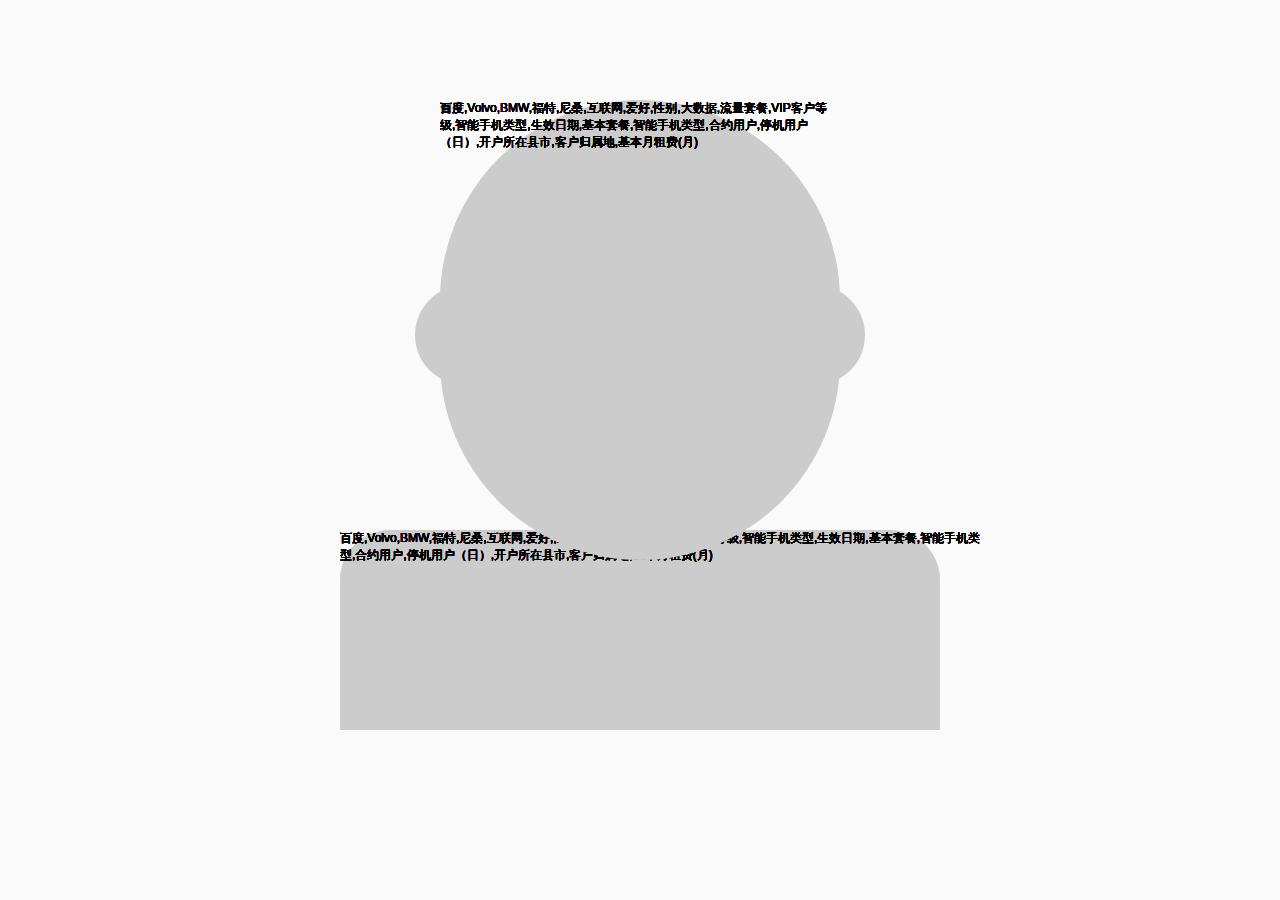
==== src/index.html @ ef7f313d "提交必备js组件" ====
<!DOCTYPE html>
<html>
<head>
<meta http-equiv="Content-Type" content="text/html; charset=UTF-8">
<title>标签云</title>
<link rel="stylesheet" href="./assets/styles/base.css" />
<link rel="stylesheet" href="./assets/styles/jQueryUI/jquery-ui.min.css" />
<link rel="stylesheet" href="./assets/styles/tag-colud.css" />

<script src="./assets/scripts/jQuery/jquery-1.12.4.js"></script>
<script src="./assets/scripts/jQuery/jQueryUI/jquery-ui.min.js"></script> 
    <script type="text/javascript">
    		$(function(){
    			var circle = getCy();
    			var hotNumber = ["1","5","8","10","15",'30','20','30','22','12','50','40','48','36','35','26', '23','28','41', '36'];
    			var colorArr = [ ];
    			var strArr = ["百度","Volvo","BMW","福特","尼桑",'互联网','爱好','性别','大数据','流量套餐','VIP客户等级','智能手机类型','生效日期','基本套餐','智能手机类型','合约用户',   '停机用户（日）','开户所在县市','客户归属地', '基本月租费(月)'];
    			for(var i=0,len = strArr.length;i<len;i++){debugger
	    			var font = 12;// Math.floor(hotNumber[i]*1/20)*12 >= 12 ? Math.floor(hotNumber[i]*1/20)*12 : 12;
	    			var width ="auto";
	    			if(font>20&&font<25){
	    				width = 25;
	    			}
    				var html = '<span style="font-size:'+font+'px;width:'+width+'px">'+strArr+'</span>';
    				if(i%2 == 0){
    					$(".ui-person-head").append(html);
    				}else{
    					$(".ui-person-body").append(html);
    				}
    			}
    		});
    		function getCy(){
    			var r = $(".ui-person-head").width()/2;
    			var x = $(".ui-person-head").offset().left + $(".ui-person-head").width()/2;
    			var y = $(".ui-person-head").offset().top + $(".ui-person-head").height()/2;
    			var s = Math.PI * r * r;
    			return {"x":x,"y":y,"r":r,"s":s};
    		}
    </script>
</head>
<body>
	<div class="ui-tag-cloud">
		<div class="ui-person-head">
			<div class="ui-person-ear fleft"></div>
			<div class="ui-person-ear fright"></div>
			<span class="font16">知乎</span>
		</div>
		<div class="ui-person-body"></div>
	</div>

</body>
</html>
---- src/assets/styles/base.css ----
/* reset */
/* clear brower html attribute value */
body,dl,dt,dd,ul,ol,li,h1,h2,h3,h4,h5,h6,pre,code,form,fieldset,legend,input,button,textarea,p,blockquote,th,td
	{
	margin: 0;
	padding: 0;
	outline: none;
}

fieldset,form {
	border: 0;
	display: block;
}
.font18{
	font-size: 18px;
}
img {
	vertical-align: top;
	display: inline-block;
}
/* remember to define focus styles! */
:focus {
	outline: 0;
}

address,caption,cite,code,dfn,em,strong,th,var,optgroup {
	font-style: normal;
	font-weight: normal;
}

abbr[title],acronym[title] {
	border-bottom: 1px dotted;
	cursor: help;
}

h1,h2,h3,h4,h5,h6,strong {
	font-size: 100%;
	font-weight: normal;
}

hr {
	border: none;
	height: 1px;
}

abbr,acronym {
	border: 0;
	font-variant: normal;
}

input,button,textarea,select,optgroup,option {
	font-family: inherit;
	font-size: inherit;
	font-style: inherit;
	font-weight: inherit;
	outline: none;
}

textarea {
	resize: none;
	overflow: auto;
}

code,kbd,samp,tt {
	font-size: 100%;
}
/*@purpose To enable resizing for IE */
/*@branch For IE6-Win, IE7-Win */
input,button,textarea,select {
	*font-size: 100%;
}

ol,ul {
	list-style: none;
}

li {
	list-style-type: none;
}
/* tables still need 'cellspacing="0"' in the markup */
table {
	border-collapse: collapse;
	border-spacing: 0;
	table-layout: fixed;
}

caption,th {
	text-align: left;
}

sup,sub {
	font-size: 100%;
	vertical-align: baseline;
}
/* remember to highlight anchors and inserts somehow! */
:link,:visited,ins {
	text-decoration: none;
}

blockquote,q {
	quotes: none;
}

blockquote:before,blockquote:after,q:before,q:after {
	content: '';
	content: none;
}

button,input {
	outline: none;
	border: none;
}

a,input[type=button] {
	cursor: pointer
}

i,em {
	font-style: normal;
}

/*****************************************************
    通用样式定义
  *******************************************************/

/* font size  text-align color  */
.fB {
	font-weight: bold;
}

.fN {
	font-weight: normal;
}

.ellipsis-all {
	white-space: nowrap;
	text-overflow: ellipsis;
	overflow: hidden;
}

.align_left {
	text-align: left;
}

.align_right {
	text-align: right;
}

.align_center {
	text-align: center;
}

.hand {
	cursor: pointer;
}

.cred {
	color: #FC6B6D;
}
.chot-text{
	color: #fd8a53;
}
/* font color */

/* font size  text-align  end*/

/* layout-style */
.fleft {
	float: left;
}

.fright {
	float: right;
}

.clear {
	clear: both;
}

.clearfix:after {
	content: ".";
	display: block;
	height: 0;
	clear: both;
	visibility: hidden;
	zoom: 1;
}

.clearfix {
	display: inline-block;
}

* html .clearfix {height: 1%;}.clearfix {display: block;}

.zoom {
	zoom: 1
}

.v-hidden {
	visibility: hidden
}

.inline {
	display: inline-block;
}

.of-hidden {
	overflow: hidden;
}

.none {
	display: none
}

/* layout-style end*/

/* width-height-style */
.width455 {
	width: 455px;
}

.width200 {
	width: 200px;
}
/* width-height--style end*/

/* 伪类-style */

/* 伪类-style end*/

/* border-style */

/* border-style end*/

/* margin-style */
.tMargin20 {
	margin-top: 20px !important;
}

.lMargin10 {
	margin-left: 10px;
}

.lMargin10 {
	margin-left: 10px;
}

.rMargin15 {
	margin-right: 15px;
}
/* margin-style end*/

/* padding-style */
.pleft{
	padding-left: 15px;
}
/* padding-style end*/

/* input  style */
.inputFmt70,.inputFmt125,.dateInput {
	width: 125px;
	height: 26px;
	border: 1px solid #d3d3d3;
	padding-left: 5px;
}

.dateInput {
	background: #fff url(../images/icon_date.png) no-repeat right center;
}

.inputFmt70 {
	width: 70px;
}
/* input  style end */

/* label  style */
.labelFmt90,.labelFmt {
	display: inline-block;
	height: 28px;
	line-height: 28px;
	width: 90px;
	padding-right: 5px;
	text-align: right;
	font-weight: normal;
	font-size: 14px;
}

.labelFmt {
	width: auto;
}
/* label  style end */

/* textarea  style */
.textarea625_110 {
	width: 625px;
	height: 110px;
	border: 1px solid #ebeff0;
}
/* textarea  style end */

/* select  style  */
.selectFmt {
	height: 26px;
	line-height: 24px;
	border: 1px solid #d3d3d3;
}

body {
	font-family: "Helvetica Neue", Helvetica, Arial, sans-serif;
	font-size: 12px;
	background-color: #fafafa;
}

.comWidth {
	width: 1248px;
	margin: 0 auto;
}

.header {
	background: #fff;
}

.header .comWidth {
	height: 60px;
}

h1.logo {
	float: left;
	width: 160px;
	height: 60px;
	background: transparent url(../images/logos/logo.png) no-repeat left
		center;
	background-size: auto 43px;
	-webkit-background-size: auto 43px;
}

h1.logo a {
	display: block;
	height: 60px;
	text-indent: -999px;
}
.containerBox {
	position: relative;
}
.ui-content{
	width: 1160px;
	margin: 0 auto;
}
---- src/assets/styles/tag-colud.css ----
.ui-tag-cloud{
	width: 700px;
	overflow: hidden;
	position: relative;
	margin: 100px auto;
}
.ui-tag-cloud > div{
	background-color: #ccc;
}
.ui-tag-cloud > .ui-person-head{
	width: 400px;
    height: 460px;
    border-radius: 200px;
    position: relative;
    z-index: 11;
    margin: 0 auto;
}
.ui-tag-cloud > .ui-person-head > .ui-person-ear{
	width: 100px;
	height: 100px;
	border-radius: 50px;
	background-color: #ccc;
	position: absolute;
}
.ui-tag-cloud > .ui-person-head > .ui-person-ear.fleft{
	margin: 185px 0 0 -25px;
}
.ui-tag-cloud > .ui-person-head > .ui-person-ear.fright{
	margin: 185px -25px 0 0;
	right: 0px;
}
.ui-tag-cloud > .ui-person-body{
	width: 600px;
	margin: -30px auto 0;
	height: 200px; 
    border-top-left-radius: 50px;
    border-top-right-radius: 50px;
}
.ui-tag-cloud span{
	display: inline-block;
	position: absolute;
	overflow: hidden;
	min-height: 20px;
}
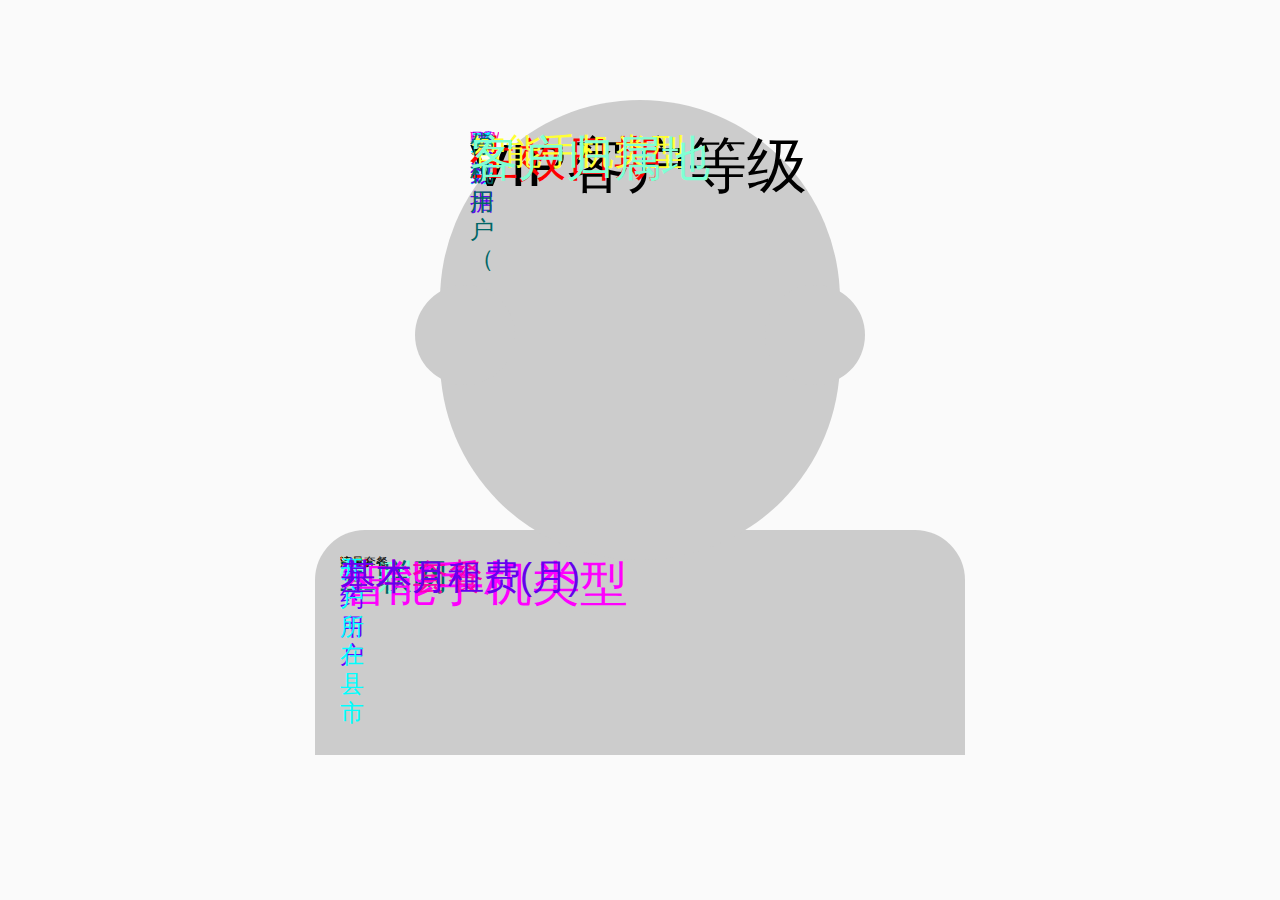
==== commit 4c3fdc09: "Merge branch 'master' of https://github.com/zhouzheboa/volchart.git" ====
--- a/src/index.html
+++ b/src/index.html
@@ -13,17 +13,24 @@
     		$(function(){
     			var circle = getCy();
     			var hotNumber = ["1","5","8","10","15",'30','20','30','22','12','50','40','48','36','35','26', '23','28','41', '36'];
-    			var colorArr = [ ];
+    			var colorArr = ["#0099FF","#Fe00Fe","#FF0000" ,"#Fa00aF"," #FFFF33","#6600FF","#006666"," #00FFFF","#7FFFD4","#6600ee"];
     			var strArr = ["百度","Volvo","BMW","福特","尼桑",'互联网','爱好','性别','大数据','流量套餐','VIP客户等级','智能手机类型','生效日期','基本套餐','智能手机类型','合约用户',   '停机用户（日）','开户所在县市','客户归属地', '基本月租费(月)'];
-    			for(var i=0,len = strArr.length;i<len;i++){debugger
-	    			var font = 12;// Math.floor(hotNumber[i]*1/20)*12 >= 12 ? Math.floor(hotNumber[i]*1/20)*12 : 12;
+    			var colorIndex = 0;
+    			for(var i=0,len = strArr.length;i<len;i++){
+	    			var font = Math.floor(hotNumber[i]*1/10)*12 >= 12 ? Math.floor(hotNumber[i]*1/10)*12 : 12;
 	    			var width ="auto";
-	    			if(font>20&&font<25){
-	    				width = 25;
+	    			var display = "inline";
+	    			if(font>20&&font<30){
+	    				width = 25+"px";
+	    			}else if(font > 45){
+	    				display = "inline-block";
 	    			}
-    				var html = '<span style="font-size:'+font+'px;width:'+width+'px">'+strArr+'</span>';
+	    			colorIndex = colorIndex > 10? 0 : colorIndex;
+	    			colorIndex ++;
+	    			var color = colorArr[colorIndex];
+    				var html = '<span style="font-size:'+font+'px;width:'+width+';color:'+color+';display:'+display+';">'+strArr[i]+'</span>';
     				if(i%2 == 0){
-    					$(".ui-person-head").append(html);
+    					$(".ui-person-tag").append(html);
     				}else{
     					$(".ui-person-body").append(html);
     				}
@@ -43,10 +50,9 @@
 		<div class="ui-person-head">
 			<div class="ui-person-ear fleft"></div>
 			<div class="ui-person-ear fright"></div>
-			<span class="font16">知乎</span>
+			<div class="ui-person-tag"></div>
 		</div>
 		<div class="ui-person-body"></div>
 	</div>
-
 </body>
 </html>--- a/src/assets/styles/tag-colud.css
+++ b/src/assets/styles/tag-colud.css
@@ -8,7 +8,7 @@
 	background-color: #ccc;
 }
 .ui-tag-cloud > .ui-person-head{
-	width: 400px;
+	width: 400px; 
     height: 460px;
     border-radius: 200px;
     position: relative;
@@ -29,27 +29,26 @@
 	margin: 185px -25px 0 0;
 	right: 0px;
 }
+.ui-tag-cloud > .ui-person-head > .ui-person-tag{
+	width: 400px;
+	height: 400px;
+	padding: 30px;
+	border-radius: 200px;
+	overflow: hidden;
+}
 .ui-tag-cloud > .ui-person-body{
 	width: 600px;
 	margin: -30px auto 0;
 	height: 200px; 
     border-top-left-radius: 50px;
     border-top-right-radius: 50px;
+    overflow: hidden;
+    padding: 25px 25px 0 25px;
 }
 .ui-tag-cloud span{
-	display: inline-block;
 	position: absolute;
 	overflow: hidden;
-	min-height: 20px;
+	line-height: 1.2;
+	z-index: 12;
 }
 
-
-
-
-
-
-
-
-
-
-    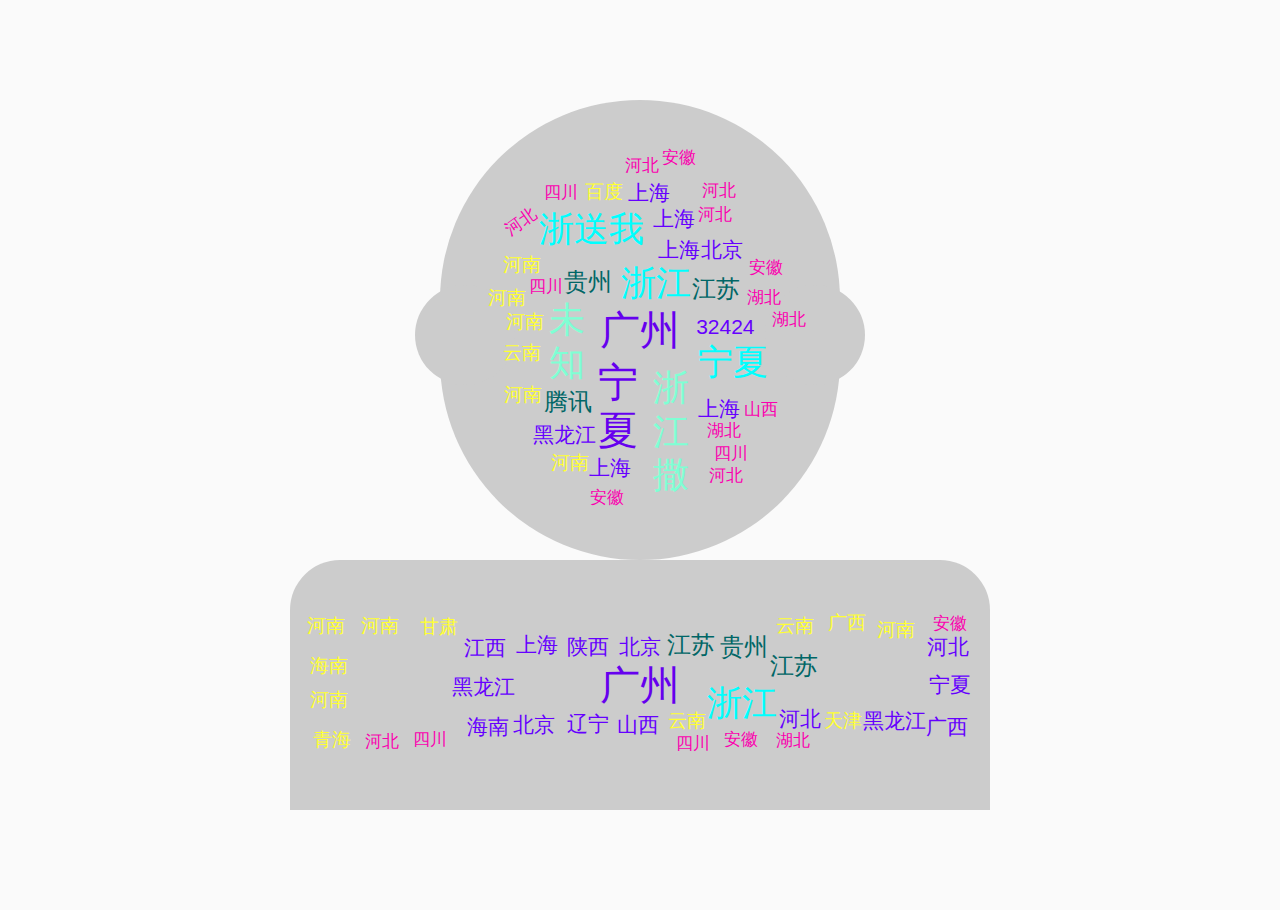
==== commit 7302a102: "标签云" ====
--- a/src/index.html
+++ b/src/index.html
@@ -8,41 +8,313 @@
 <link rel="stylesheet" href="./assets/styles/tag-colud.css" />
 
 <script src="./assets/scripts/jQuery/jquery-1.12.4.js"></script>
+<script src="./assets/scripts/jQuery/jqcloud-1.0.4.js"></script>
 <script src="./assets/scripts/jQuery/jQueryUI/jquery-ui.min.js"></script> 
     <script type="text/javascript">
-    		$(function(){
-    			var circle = getCy();
-    			var hotNumber = ["1","5","8","10","15",'30','20','30','22','12','50','40','48','36','35','26', '23','28','41', '36'];
-    			var colorArr = ["#0099FF","#Fe00Fe","#FF0000" ,"#Fa00aF"," #FFFF33","#6600FF","#006666"," #00FFFF","#7FFFD4","#6600ee"];
-    			var strArr = ["百度","Volvo","BMW","福特","尼桑",'互联网','爱好','性别','大数据','流量套餐','VIP客户等级','智能手机类型','生效日期','基本套餐','智能手机类型','合约用户',   '停机用户（日）','开户所在县市','客户归属地', '基本月租费(月)'];
-    			var colorIndex = 0;
-    			for(var i=0,len = strArr.length;i<len;i++){
-	    			var font = Math.floor(hotNumber[i]*1/10)*12 >= 12 ? Math.floor(hotNumber[i]*1/10)*12 : 12;
-	    			var width ="auto";
-	    			var display = "inline";
-	    			if(font>20&&font<30){
-	    				width = 25+"px";
-	    			}else if(font > 45){
-	    				display = "inline-block";
-	    			}
-	    			colorIndex = colorIndex > 10? 0 : colorIndex;
-	    			colorIndex ++;
-	    			var color = colorArr[colorIndex];
-    				var html = '<span style="font-size:'+font+'px;width:'+width+';color:'+color+';display:'+display+';">'+strArr[i]+'</span>';
-    				if(i%2 == 0){
-    					$(".ui-person-tag").append(html);
-    				}else{
-    					$(".ui-person-body").append(html);
-    				}
-    			}
-    		});
-    		function getCy(){
-    			var r = $(".ui-person-head").width()/2;
-    			var x = $(".ui-person-head").offset().left + $(".ui-person-head").width()/2;
-    			var y = $(".ui-person-head").offset().top + $(".ui-person-head").height()/2;
-    			var s = Math.PI * r * r;
-    			return {"x":x,"y":y,"r":r,"s":s};
-    		}
+//     		$(function(){
+//     			var circle = getCy();
+//     			var hotNumber = ["1","5","8","10","15",'30','20','30','22','12','50','40','48','36','35','26', '23','28','41', '36'];
+//     			var colorArr = ["#0099FF","#Fe00Fe","#FF0000" ,"#Fa00aF"," #FFFF33","#6600FF","#006666"," #00FFFF","#7FFFD4","#6600ee"];
+//     			var strArr = ["百度","Volvo","BMW","福特","尼桑",'互联网','爱好','性别','大数据','流量套餐','VIP客户等级','智能手机类型','生效日期','基本套餐','智能手机类型','合约用户',   '停机用户（日）','开户所在县市','客户归属地', '基本月租费(月)'];
+//     			var colorIndex = 0;
+//     			for(var i=0,len = strArr.length;i<len;i++){
+// 	    			var font = Math.floor(hotNumber[i]*1/10)*12 >= 12 ? Math.floor(hotNumber[i]*1/10)*12 : 12;
+// 	    			var width ="auto";
+// 	    			if(font>20&&font<30){
+// 	    				width = 25+"px";
+// 	    			} 
+// 	    			colorIndex = colorIndex > 9 ? 0 : colorIndex;
+// 	    			colorIndex ++;
+// 	    			var color = colorArr[colorIndex];
+//     				var $html = $('<span style="font-size:'+font+'px;width:'+width+';color:'+color+';">'+strArr[i]+'</span>');
+//     				var x =  0;
+//     				var y = 0;
+//     				if(i%2 == 0){
+//     					$(".ui-person-tag").append($html);
+// 	    				var spanList = $(".ui-person-tag  span");
+// 	    				if(spanList.length > 0){
+// 		    				for(var j=0,leng = spanList.length; j < leng ; j++){
+// 		    					console.log(spanList[j]);
+// 		    					x += $(spanList[j]).offset().left + $(spanList[j]).width();
+// 		    					if(x > 400){
+// 		    						x = 0;
+// 		    					}
+// 		    				}
+// 	    				}
+// 	    				$html.css({
+// 	    					left :x
+// 	    				});
+//     				}else{
+//     					$(".ui-person-body").append($html);
+//     				}
+//     			}
+//     		});
+//     		function getCy(){
+//     			var r = $(".ui-person-head").width()/2;
+//     			var x = $(".ui-person-head").offset().left + $(".ui-person-head").width()/2;
+//     			var y = $(".ui-person-head").offset().top + $(".ui-person-head").height()/2;
+//     			var s = Math.PI * r * r;
+//     			return {"x":x,"y":y,"r":r,"s":s};
+//     		}
+var data = [
+		['广州', 13, 100],
+		['浙江', 10, 123],
+		['浙送我', 10, 123],
+		['浙江撒', 11, 123],
+		['江苏', 9, 222],
+		['北京', 8, 111],
+		['上海', 7, 111],
+		['河南', 6, 111],
+		['河北', 5, 111],
+		['四川', 5, 111],
+		['安徽', 5, 111],
+		['湖北', 5, 111],
+		['福建', 4, 111],
+		['辽宁', 4, 333],
+		['湖南', 3, 111],
+		['陕西', 3, 111],
+		['广西', 3, 111],
+		['江西', 3, 444],
+		['重庆', 3, 111],
+		['天津', 3, 111],
+		['云南', 6, 111],
+		['山西', 5, 111],
+		['黑龙江', 7, 111],
+		['吉林', 2, 111],
+		['内蒙古', 2, 111],
+		['贵州', 9, 111],
+		['甘肃', 2, 111],
+		['海南', 2, 111],
+		['宁夏', 10, 111],
+		['宁夏', 2, 111],
+		['宁夏', 13, 111],
+		['上海', 7, 111],
+		['河南', 6, 111],
+		['河北', 5, 111],
+		['四川', 5, 111],
+		['安徽', 5, 111],
+		['湖北', 5, 111],
+		['福建', 4, 111],
+		['辽宁', 4, 111],
+		['湖南', 3, 111],
+		['陕西', 3, 111],
+		['广西', 3, 111],
+		['江西', 3, 111],
+		['重庆', 3, 111],
+		['天津', 3, 111],
+		['云南', 2, 111],
+		['山西', 2, 111],
+		['黑龙江', 2, 111],
+		['吉林', 2, 111],
+		['内蒙古', 2, 111],
+		['贵州', 2, 111],
+		['甘肃', 2, 111],
+		['海南', 2, 111],
+		['宁夏', 2, 111],
+		['宁夏', 2, 111],
+		['宁夏', 2, 111],
+		['上海', 7, 111],
+		['河南', 6, 111],
+		['河北', 5, 111],
+		['四川', 5, 111],
+		['安徽', 5, 111],
+		['湖北', 5, 111],
+		['福建', 4, 111],
+		['辽宁', 4, 111],
+		['湖南', 3, 111],
+		['陕西', 3, 111],
+		['广西', 3, 111],
+		['江西', 3, 111],
+		['重庆', 3, 111],
+		['天津', 3, 111],
+		['云南', 2, 111],
+		['山西', 2, 111],
+		['黑龙江', 2, 111],
+		['吉林', 2, 111],
+		['内蒙古', 2, 111],
+		['贵州', 2, 111],
+		['甘肃', 2, 111],
+		['海南', 2, 111],
+		['宁夏', 2, 111],
+		['宁夏', 2, 111],
+		['宁夏', 2, 111],
+		['上海', 7, 111],
+		['河南', 6, 111],
+		['河北', 5, 111],
+		['宁夏', 2, 111],
+		['宁夏', 2, 111],
+		['宁夏', 2, 111],
+		['上海', 7, 111],
+		['河南', 6, 111],
+		['河北', 5, 111],
+		['四川', 5, 111],
+		['安徽', 5, 111],
+		['湖北', 5, 111],
+		['福建', 4, 111],
+		['辽宁', 4, 111],
+		['湖南', 3, 111],
+		['陕西', 3, 111],
+		['广西', 3, 111],
+		['江西', 3, 111],
+		['重庆', 3, 111],
+		['天津', 3, 111],
+		['云南', 2, 111],
+		['山西', 2, 111],
+		['黑龙江', 2, 111],
+		['吉林', 2, 111],
+		['内蒙古', 2, 111],
+		['贵州', 2, 111],
+		['甘肃', 2, 111],
+		['海南', 2, 111],
+		['宁夏', 2, 111],
+		['宁夏', 2, 111],
+		['宁夏', 2, 111],
+		['宁夏', 2, 111],
+		['宁夏', 2, 111],
+		['宁23', 2, 111],
+		['32424', 8, 111],
+		['百度', 6, 111],
+		['腾讯', 9, 111],
+		['青海', 1, 111],
+		['西藏', 1, 111],
+		['香港', 3, 111],
+		['未知', 12, 111],
+		['台湾', 1, 111]
+	];
+	
+var data1 = [
+		['广州', 13, 100],
+		['江苏', 9, 222],
+		['北京', 8, 111],
+		['上海', 7, 111],
+		['河南', 6, 111],
+		['河北', 5, 111],
+		['四川', 5, 111],
+		['安徽', 5, 111],
+		['湖北', 5, 111],
+		['福建', 4, 111],
+		['辽宁', 4, 333],
+		['湖南', 3, 111],
+		['陕西', 4, 111],
+		['广西', 6, 111],
+		['江西', 7, 444],
+		['重庆', 3, 111],
+		['天津', 6, 111],
+		['云南', 6, 111],
+		['山西', 5, 111],
+		['黑龙江', 7, 111],
+		['吉林', 2, 111],
+		['内蒙古', 2, 111],
+		['贵州', 9, 111],
+		['甘肃', 6, 111],
+		['海南', 7, 111],
+		['宁夏', 3, 111],
+		['浙江', 10, 123],
+		['江苏', 9, 222],
+		['北京', 7, 111],
+		['河南', 6, 111],
+		['河北', 7, 111],
+		['辽宁', 7, 333],
+		['湖南', 3, 111],
+		['重庆', 3, 111],
+		['天津', 3, 111],
+		['云南', 6, 111],
+		['山西', 7, 111],
+		['黑龙江', 7, 111],
+		['吉林', 2, 111],
+		['内蒙古', 2, 111],
+		['贵州', 4, 111],
+		['甘肃', 2, 111],
+		['海南', 2, 111],
+		['宁夏', 2, 111],
+		['河南', 6, 111],
+		['河北', 5, 111],
+		['四川', 5, 111],
+		['安徽', 5, 111],
+		['湖北', 5, 111],
+		['福建', 4, 111],
+		['辽宁', 4, 111],
+		['湖南', 5, 111],
+		['陕西', 8, 111],
+		['广西', 7, 111],
+		['海南', 6, 111],
+		['宁夏', 7, 111],
+		['贵州', 5, 111],
+		['甘肃', 2, 111],
+		['海南', 2, 111],
+		['河北', 7, 111],
+		['宁夏', 2, 111],
+		['河南', 6, 111],
+		['河北', 5, 111],
+		['四川', 5, 111],
+		['安徽', 5, 111],
+		['湖北', 5, 111],
+		['福建', 4, 111],
+		['辽宁', 4, 111],
+		['湖南', 3, 111],
+		['陕西', 3, 111],
+		['重庆', 3, 111],
+		['天津', 3, 111],
+		['云南', 2, 111],
+		['山西', 2, 111],
+		['吉林', 2, 111],
+		['贵州', 2, 111],
+		['甘肃', 2, 111],
+		['海南', 2, 111],
+		['宁夏', 2, 111],
+		['宁23', 2, 111],
+		['宁23', 2, 111],
+		['青海', 1, 111],
+		['青海', 1, 111],
+		['青海',6, 111],
+		['西藏', 1, 111],
+		['香港', 3, 111],
+		['台湾', 1, 111]
+	];
+	
+	var string_ = "";
+	for (var i = 0; i < data.length; i++) {
+		var string_f = data[i][0];
+		var string_n = data[i][1];
+		string_ += "{text: '" + string_f + "', weight: '" + string_n + "',html: {'class': 'span_list',onmouseover:'on_mouseover(this,event)',onmouseout:'on_mouseout()'}},";
+	}
+	var string_1 = "";
+	for (var i = 0; i < data1.length; i++) {
+		var string_f = data1[i][0];
+		var string_n = data1[i][1];
+		string_1 += "{text: '" + string_f + "', weight: '" + string_n + "',html: {'class': 'span_list',onmouseover:'on_mouseover(this,event)',onmouseout:'on_mouseout()'}},";
+	}
+
+	function on_mouseover(e, ev) {
+		var txt = $(e).html();
+		ev = ev || event;
+		var html =  "";
+		$.each(data, function(i, item) {
+			if(txt == item[0]){
+				html = item[0]+"<br />曝光数"+item[1]+"<br />"+item[2];
+				return;
+			}
+		});
+		$(".append_div").remove();
+		$(".ui-tag-cloud").after("<div class='append_div' style='left:" + ev.clientX + "px; top:" + ev.clientY + "px; '>" + html + "</div>");
+	}
+	$(function() {
+		$("#my_favorite_latin_words").jQCloud(word_list,{
+			colorArr : ["#0099FF","#Fe00Fe","#FF0000" ,"#Fa00aF"," #FFFF33","#6600FF","#006666"," #00FFFF","#7FFFD4","#6600ee"]
+		});
+		$("#rectangular").jQCloud(word_list1,{
+			colorArr : ["#0099FF","#Fe00Fe","#FF0000" ,"#Fa00aF"," #FFFF33","#6600FF","#006666"," #00FFFF","#7FFFD4","#6600ee"],
+			shape: "rectangular"
+		});
+	});
+	var string_list = string_;
+	var string_list1 = string_1;
+	var word_list = eval("[" + string_list + "]");
+	var word_list1 = eval("[" + string_list1 + "]");
+
+	function on_mouseout() {
+		$(".append_div").remove();
+	}
     </script>
 </head>
 <body>
@@ -50,9 +322,9 @@
 		<div class="ui-person-head">
 			<div class="ui-person-ear fleft"></div>
 			<div class="ui-person-ear fright"></div>
-			<div class="ui-person-tag"></div>
+			<div class="ui-person-tag" id="my_favorite_latin_words"></div>
 		</div>
-		<div class="ui-person-body"></div>
+		<div class="ui-person-body" id="rectangular"></div>
 	</div>
 </body>
 </html>--- a/src/assets/styles/tag-colud.css
+++ b/src/assets/styles/tag-colud.css
@@ -31,24 +31,77 @@
 }
 .ui-tag-cloud > .ui-person-head > .ui-person-tag{
 	width: 400px;
-	height: 400px;
+	height: 460px;
 	padding: 30px;
 	border-radius: 200px;
 	overflow: hidden;
 }
 .ui-tag-cloud > .ui-person-body{
-	width: 600px;
-	margin: -30px auto 0;
-	height: 200px; 
+	width: 700px;
+/* 	margin: -30px 0 0; */
+	height: 250px; 
     border-top-left-radius: 50px;
     border-top-right-radius: 50px;
     overflow: hidden;
-    padding: 25px 25px 0 25px;
 }
 .ui-tag-cloud span{
 	position: absolute;
 	overflow: hidden;
 	line-height: 1.2;
 	z-index: 12;
+	display: inline-block;
+}
+/* fonts */
+
+div.jqcloud {
+  font-family: "微软雅黑", "微软雅黑", sans-serif;
+  font-size: 10px;
+  line-height: normal;
 }
 
+div.jqcloud a {
+  font-size: inherit;
+  text-decoration: none;
+}
+
+div.jqcloud span.w10 { font-size: 400%; }
+div.jqcloud span.w9 { font-size: 360%; }
+div.jqcloud span.w8 { font-size: 350%; }
+div.jqcloud span.w7 { font-size: 240%; }
+div.jqcloud span.w6 { font-size: 210%; }
+div.jqcloud span.w5 { font-size: 190%; }
+div.jqcloud span.w4 { font-size: 170%; }
+div.jqcloud span.w3 { font-size: 150%; }
+div.jqcloud span.w2 { font-size: 130%; }
+div.jqcloud span.w1 { font-size: 110%; }
+
+/* colors */
+
+div.jqcloud { color: #09f; }
+div.jqcloud a { color: inherit; }
+div.jqcloud span:hover { color: red; font-size: 40px; font-weight: bold;}
+div.jqcloud span.w10 { color: #0cf; }
+div.jqcloud span.w9 { color: #0cf; }
+div.jqcloud span.w8 { color: #0cf; }
+div.jqcloud span.w7 { color: #39d; }
+div.jqcloud span.w6 { color: #90c5f0; }
+div.jqcloud span.w5 { color: #90a0dd; }
+div.jqcloud span.w4 { color: #90c5f0; }
+div.jqcloud span.w3 { color: #a0ddff; }
+div.jqcloud span.w2 { color: #99ccee; }
+div.jqcloud span.w1 { color: #aab5f0; }
+
+/* layout */
+
+div.jqcloud {
+  overflow: hidden;
+  position: relative;
+}
+
+div.jqcloud span { padding: 0; }
+
+.append_div {
+	background: black;color:#FFFFFF; opacity:0.3; text-align: center; position: fixed; height: 100px; width: 80px; z-index: 20;
+}
+
+
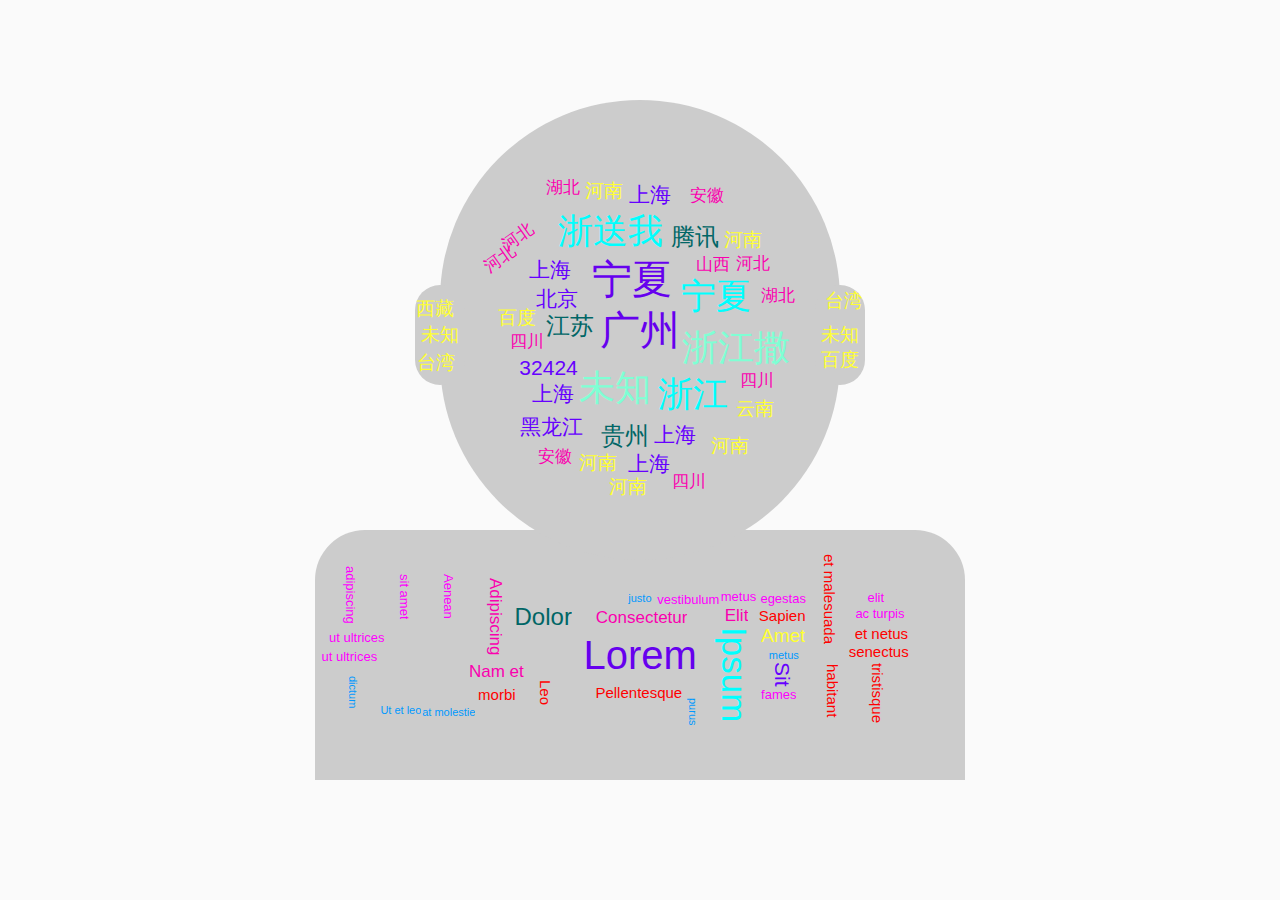
==== commit 819fda95: "标签云" ====
--- a/src/index.html
+++ b/src/index.html
@@ -11,51 +11,6 @@
 <script src="./assets/scripts/jQuery/jqcloud-1.0.4.js"></script>
 <script src="./assets/scripts/jQuery/jQueryUI/jquery-ui.min.js"></script> 
     <script type="text/javascript">
-//     		$(function(){
-//     			var circle = getCy();
-//     			var hotNumber = ["1","5","8","10","15",'30','20','30','22','12','50','40','48','36','35','26', '23','28','41', '36'];
-//     			var colorArr = ["#0099FF","#Fe00Fe","#FF0000" ,"#Fa00aF"," #FFFF33","#6600FF","#006666"," #00FFFF","#7FFFD4","#6600ee"];
-//     			var strArr = ["百度","Volvo","BMW","福特","尼桑",'互联网','爱好','性别','大数据','流量套餐','VIP客户等级','智能手机类型','生效日期','基本套餐','智能手机类型','合约用户',   '停机用户（日）','开户所在县市','客户归属地', '基本月租费(月)'];
-//     			var colorIndex = 0;
-//     			for(var i=0,len = strArr.length;i<len;i++){
-// 	    			var font = Math.floor(hotNumber[i]*1/10)*12 >= 12 ? Math.floor(hotNumber[i]*1/10)*12 : 12;
-// 	    			var width ="auto";
-// 	    			if(font>20&&font<30){
-// 	    				width = 25+"px";
-// 	    			} 
-// 	    			colorIndex = colorIndex > 9 ? 0 : colorIndex;
-// 	    			colorIndex ++;
-// 	    			var color = colorArr[colorIndex];
-//     				var $html = $('<span style="font-size:'+font+'px;width:'+width+';color:'+color+';">'+strArr[i]+'</span>');
-//     				var x =  0;
-//     				var y = 0;
-//     				if(i%2 == 0){
-//     					$(".ui-person-tag").append($html);
-// 	    				var spanList = $(".ui-person-tag  span");
-// 	    				if(spanList.length > 0){
-// 		    				for(var j=0,leng = spanList.length; j < leng ; j++){
-// 		    					console.log(spanList[j]);
-// 		    					x += $(spanList[j]).offset().left + $(spanList[j]).width();
-// 		    					if(x > 400){
-// 		    						x = 0;
-// 		    					}
-// 		    				}
-// 	    				}
-// 	    				$html.css({
-// 	    					left :x
-// 	    				});
-//     				}else{
-//     					$(".ui-person-body").append($html);
-//     				}
-//     			}
-//     		});
-//     		function getCy(){
-//     			var r = $(".ui-person-head").width()/2;
-//     			var x = $(".ui-person-head").offset().left + $(".ui-person-head").width()/2;
-//     			var y = $(".ui-person-head").offset().top + $(".ui-person-head").height()/2;
-//     			var s = Math.PI * r * r;
-//     			return {"x":x,"y":y,"r":r,"s":s};
-//     		}
 var data = [
 		['广州', 13, 100],
 		['浙江', 10, 123],
@@ -181,109 +136,98 @@
 		['未知', 12, 111],
 		['台湾', 1, 111]
 	];
-	
-var data1 = [
-		['广州', 13, 100],
-		['江苏', 9, 222],
-		['北京', 8, 111],
-		['上海', 7, 111],
-		['河南', 6, 111],
-		['河北', 5, 111],
-		['四川', 5, 111],
-		['安徽', 5, 111],
-		['湖北', 5, 111],
-		['福建', 4, 111],
-		['辽宁', 4, 333],
-		['湖南', 3, 111],
-		['陕西', 4, 111],
-		['广西', 6, 111],
-		['江西', 7, 444],
-		['重庆', 3, 111],
-		['天津', 6, 111],
-		['云南', 6, 111],
-		['山西', 5, 111],
-		['黑龙江', 7, 111],
-		['吉林', 2, 111],
-		['内蒙古', 2, 111],
-		['贵州', 9, 111],
-		['甘肃', 6, 111],
-		['海南', 7, 111],
-		['宁夏', 3, 111],
-		['浙江', 10, 123],
-		['江苏', 9, 222],
-		['北京', 7, 111],
-		['河南', 6, 111],
-		['河北', 7, 111],
-		['辽宁', 7, 333],
-		['湖南', 3, 111],
-		['重庆', 3, 111],
-		['天津', 3, 111],
-		['云南', 6, 111],
-		['山西', 7, 111],
-		['黑龙江', 7, 111],
-		['吉林', 2, 111],
-		['内蒙古', 2, 111],
-		['贵州', 4, 111],
-		['甘肃', 2, 111],
-		['海南', 2, 111],
-		['宁夏', 2, 111],
-		['河南', 6, 111],
-		['河北', 5, 111],
-		['四川', 5, 111],
-		['安徽', 5, 111],
-		['湖北', 5, 111],
-		['福建', 4, 111],
-		['辽宁', 4, 111],
-		['湖南', 5, 111],
-		['陕西', 8, 111],
-		['广西', 7, 111],
-		['海南', 6, 111],
-		['宁夏', 7, 111],
-		['贵州', 5, 111],
-		['甘肃', 2, 111],
-		['海南', 2, 111],
-		['河北', 7, 111],
-		['宁夏', 2, 111],
-		['河南', 6, 111],
-		['河北', 5, 111],
-		['四川', 5, 111],
-		['安徽', 5, 111],
-		['湖北', 5, 111],
-		['福建', 4, 111],
-		['辽宁', 4, 111],
-		['湖南', 3, 111],
-		['陕西', 3, 111],
-		['重庆', 3, 111],
-		['天津', 3, 111],
-		['云南', 2, 111],
-		['山西', 2, 111],
-		['吉林', 2, 111],
-		['贵州', 2, 111],
-		['甘肃', 2, 111],
-		['海南', 2, 111],
-		['宁夏', 2, 111],
-		['宁23', 2, 111],
-		['宁23', 2, 111],
-		['青海', 1, 111],
-		['青海', 1, 111],
-		['青海',6, 111],
-		['西藏', 1, 111],
-		['香港', 3, 111],
-		['台湾', 1, 111]
-	];
-	
+var data2 = [  {text: "未知", weight: 1},
+        {text: "百度", weight: 1, html: {"class": "vertical"}},
+        {text: "台湾", weight: 1},
+        {text: "西藏", weight: 1},
+        {text: "宁夏", weight: 1}
+ ];
+var word_list1 = [
+        {text: "Lorem", weight: 13},
+        {text: "Ipsum", weight: 10.5, html: {"class": "vertical"}},
+        {text: "Dolor", weight: 9.4},
+        {text: "Sit", weight: 8, html: {"class": "vertical"}},
+        {text: "Amet", weight: 6.2},
+        {text: "Consectetur", weight: 5},
+        {text: "Adipiscing", weight: 5, html: {"class": "vertical"}},
+        {text: "Elit", weight: 5},
+        {text: "Nam et", weight: 5},
+        {text: "Leo", weight: 4, html: {"class": "vertical"}},
+        {text: "Sapien", weight: 4},
+        {text: "Pellentesque", weight: 3},
+        {text: "habitant", weight: 3, html: {"class": "vertical"}},
+        {text: "morbi", weight: 3},
+        {text: "tristisque", weight: 3, html: {"class": "vertical"}},
+        {text: "senectus", weight: 3},
+        {text: "et netus", weight: 3},
+        {text: "et malesuada", weight: 3, html: {"class": "vertical"}},
+        {text: "fames", weight: 2},
+        {text: "ac turpis", weight: 2},
+        {text: "egestas", weight: 2},
+        {text: "Aenean", weight: 2, html: {"class": "vertical"}},
+        {text: "vestibulum", weight: 2},
+        {text: "elit", weight: 2},
+        {text: "sit amet", weight: 2, html: {"class": "vertical"}},
+        {text: "metus", weight: 2},
+        {text: "adipiscing", weight: 2, html: {"class": "vertical"}},
+        {text: "ut ultrices", weight: 2},
+        {text: "justo", weight: 1},
+        {text: "dictum", weight: 1, html: {"class": "vertical"}},
+        {text: "Ut et leo", weight: 1},
+        {text: "metus", weight: 1},
+        {text: "at molestie", weight: 1},
+        {text: "purus", weight: 1, html: {"class": "vertical"}},
+        {text: "Curabitur", weight: 1},
+        {text: "diam", weight: 1, html: {"class": "vertical"}},
+        {text: "metus", weight: 1},
+        {text: "metus", weight: 1},
+        {text: "metus", weight: 1},
+        {text: "at molestie", weight: 1},
+        {text: "purus", weight: 1, html: {"class": "vertical"}},
+        {text: "Curabitur", weight: 1},
+        {text: "diam", weight: 1, html: {"class": "vertical"}},
+        {text: "dui", weight: 1},
+        {text: "ullamcorper", weight: 1},
+        {text: "id vuluptate ut", weight: 1, html: {"class": "vertical"}},
+        {text: "mattis", weight: 1},
+        {text: "ut ultrices", weight: 2},
+        {text: "justo", weight: 1},
+        {text: "dictum", weight: 1, html: {"class": "vertical"}},
+        {text: "Ut et leo", weight: 1},
+        {text: "metus", weight: 1},
+        {text: "at molestie", weight: 1},
+        {text: "purus", weight: 1, html: {"class": "vertical"}},
+        {text: "Curabitur", weight: 1},
+        {text: "diam", weight: 1, html: {"class": "vertical"}},
+        {text: "dui", weight: 1},
+        {text: "ullamcorper", weight: 1},
+        {text: "id vuluptate ut", weight: 1, html: {"class": "vertical"}},
+        {text: "mattis", weight: 1},
+        {text: "et nulla", weight: 1},
+        {text: "Sed", weight: 1}
+      ];
 	var string_ = "";
 	for (var i = 0; i < data.length; i++) {
 		var string_f = data[i][0];
 		var string_n = data[i][1];
 		string_ += "{text: '" + string_f + "', weight: '" + string_n + "',html: {'class': 'span_list',onmouseover:'on_mouseover(this,event)',onmouseout:'on_mouseout()'}},";
 	}
-	var string_1 = "";
-	for (var i = 0; i < data1.length; i++) {
-		var string_f = data1[i][0];
-		var string_n = data1[i][1];
-		string_1 += "{text: '" + string_f + "', weight: '" + string_n + "',html: {'class': 'span_list',onmouseover:'on_mouseover(this,event)',onmouseout:'on_mouseout()'}},";
-	}
+// 	var string_1 = "";
+// 	for (var i = 0; i < data1.length; i++) {
+// 		var string_f = data1[i][0];
+// 		var string_n = data1[i][1];
+// 		if(string_n>8){
+// 			string_1 += "{text: '" + string_f + "', weight: '" + string_n + "',html: {'class': 'vertical',onmouseover:'on_mouseover(this,event)',onmouseout:'on_mouseout()'}},";
+// 		}else{
+// 			string_1 += "{text: '" + string_f + "', weight: '" + string_n + "',html: {'class': 'span_list',onmouseover:'on_mouseover(this,event)',onmouseout:'on_mouseout()'}},";
+// 		}
+// 	}
+// 	var string_2 = "";
+// 	for (var i = 0; i < data2.length; i++) {
+// 		var string_f = data2[i][0];
+// 		var string_n = data2[i][1];
+// 		string_2 += "{text: '" + string_f + "', weight: '" + string_n + "',html: {'class': 'span_list',onmouseover:'on_mouseover(this,event)',onmouseout:'on_mouseout()'}},";
+// 	}
 
 	function on_mouseover(e, ev) {
 		var txt = $(e).html();
@@ -300,17 +244,29 @@
 	}
 	$(function() {
 		$("#my_favorite_latin_words").jQCloud(word_list,{
+			rotate:true,
 			colorArr : ["#0099FF","#Fe00Fe","#FF0000" ,"#Fa00aF"," #FFFF33","#6600FF","#006666"," #00FFFF","#7FFFD4","#6600ee"]
 		});
 		$("#rectangular").jQCloud(word_list1,{
 			colorArr : ["#0099FF","#Fe00Fe","#FF0000" ,"#Fa00aF"," #FFFF33","#6600FF","#006666"," #00FFFF","#7FFFD4","#6600ee"],
-			shape: "rectangular"
+			shape: "rectangular",
+			rotate:false,
+		});
+		$(".ui-person-ear.fleft").jQCloud(data2,{
+			colorArr : ["#0099FF","#Fe00Fe","#FF0000" ,"#Fa00aF"," #FFFF33","#6600FF","#006666"," #00FFFF","#7FFFD4","#6600ee"],
+			rotate:false,
+		});
+		$(".ui-person-ear.fright").jQCloud(data2,{
+			colorArr : ["#0099FF","#Fe00Fe","#FF0000" ,"#Fa00aF"," #FFFF33","#6600FF","#006666"," #00FFFF","#7FFFD4","#6600ee"],
+			rotate:false,
 		});
 	});
 	var string_list = string_;
-	var string_list1 = string_1;
+// 	var string_list1 = string_1;
+// 	var string_list2 = string_2;
 	var word_list = eval("[" + string_list + "]");
-	var word_list1 = eval("[" + string_list1 + "]");
+// 	var word_list1 = eval("[" + word_list1 + "]");
+// 	var word_list2 = eval("[" + string_list2 + "]");
 
 	function on_mouseout() {
 		$(".append_div").remove();
--- a/src/assets/styles/tag-colud.css
+++ b/src/assets/styles/tag-colud.css
@@ -1,5 +1,5 @@
 .ui-tag-cloud{
-	width: 700px;
+	width: 650px;
 	overflow: hidden;
 	position: relative;
 	margin: 100px auto;
@@ -16,7 +16,7 @@
     margin: 0 auto;
 }
 .ui-tag-cloud > .ui-person-head > .ui-person-ear{
-	width: 100px;
+	width: 50px;
 	height: 100px;
 	border-radius: 50px;
 	background-color: #ccc;
@@ -37,8 +37,8 @@
 	overflow: hidden;
 }
 .ui-tag-cloud > .ui-person-body{
-	width: 700px;
-/* 	margin: -30px 0 0; */
+	width: 650px;
+	margin: -30px  0 0;
 	height: 250px; 
     border-top-left-radius: 50px;
     border-top-right-radius: 50px;
@@ -90,6 +90,10 @@
 div.jqcloud span.w3 { color: #a0ddff; }
 div.jqcloud span.w2 { color: #99ccee; }
 div.jqcloud span.w1 { color: #aab5f0; }
+div.jqcloud span.vertical {
+        -webkit-writing-mode: vertical-rl;
+        writing-mode: tb-rl;
+      }
 
 /* layout */
 
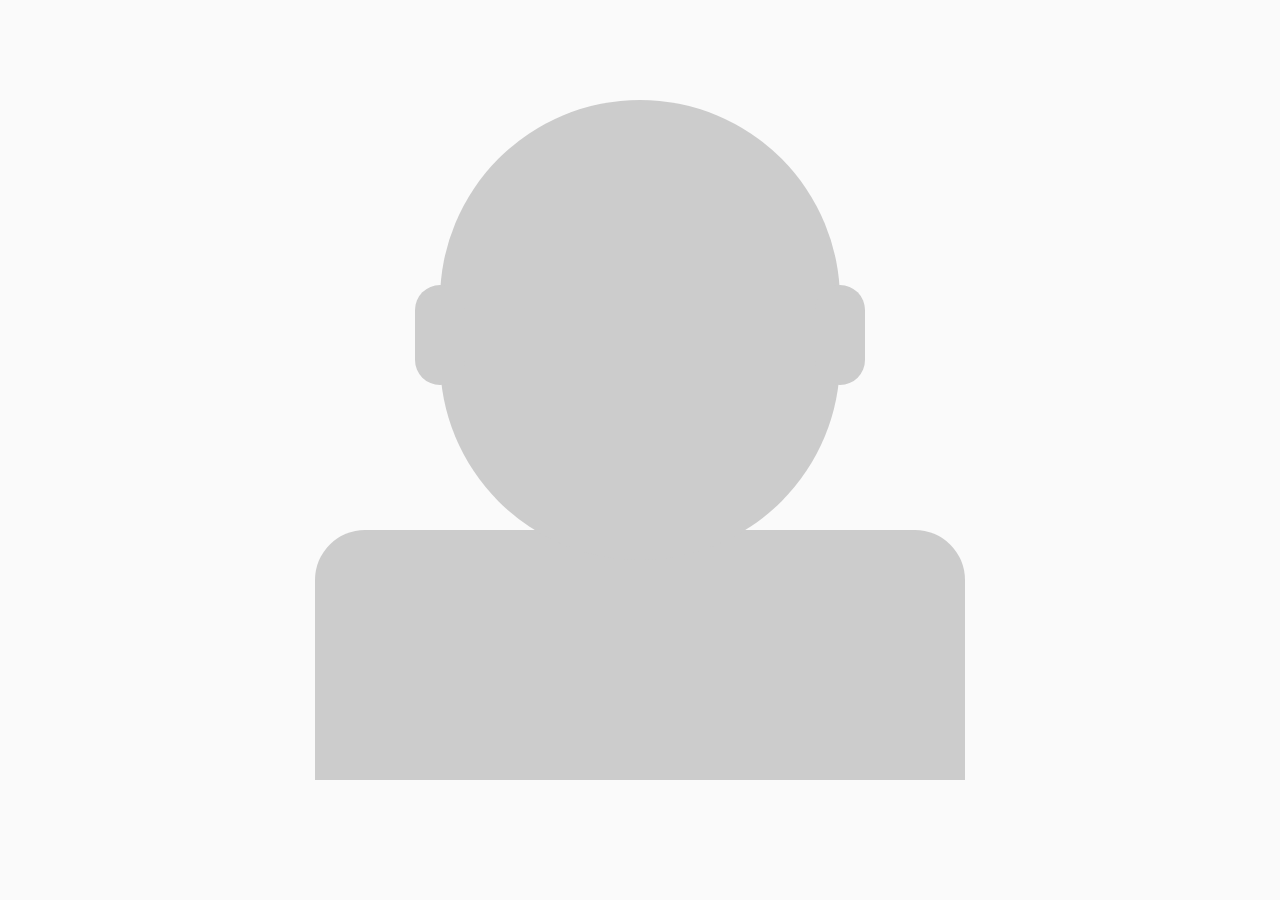
==== commit d9ff6185: "Merge branch 'master' of https://github.com/zhouzheboa/volchart.git" ====
--- a/src/index.html
+++ b/src/index.html
@@ -11,6 +11,7 @@
 <script src="./assets/scripts/jQuery/jqcloud-1.0.4.js"></script>
 <script src="./assets/scripts/jQuery/jQueryUI/jquery-ui.min.js"></script> 
     <script type="text/javascript">
+<<<<<<< HEAD
 var data = [
 		['广州', 13, 100],
 		['浙江', 10, 123],
@@ -267,6 +268,308 @@
 	var word_list = eval("[" + string_list + "]");
 // 	var word_list1 = eval("[" + word_list1 + "]");
 // 	var word_list2 = eval("[" + string_list2 + "]");
+=======
+//     		$(function(){
+//     			var circle = getCy();
+//     			var hotNumber = ["1","5","8","10","15",'30','20','30','22','12','50','40','48','36','35','26', '23','28','41', '36'];
+//     			var colorArr = ["#0099FF","#Fe00Fe","#FF0000" ,"#Fa00aF"," #FFFF33","#6600FF","#006666"," #00FFFF","#7FFFD4","#6600ee"];
+//     			var strArr = ["百度","Volvo","BMW","福特","尼桑",'互联网','爱好','性别','大数据','流量套餐','VIP客户等级','智能手机类型','生效日期','基本套餐','智能手机类型','合约用户',   '停机用户（日）','开户所在县市','客户归属地', '基本月租费(月)'];
+//     			var colorIndex = 0;
+//     			for(var i=0,len = strArr.length;i<len;i++){
+// 	    			var font = Math.floor(hotNumber[i]*1/10)*12 >= 12 ? Math.floor(hotNumber[i]*1/10)*12 : 12;
+// 	    			var width ="auto";
+// 	    			if(font>20&&font<30){
+// 	    				width = 25+"px";
+// 	    			} 
+// 	    			colorIndex = colorIndex > 9 ? 0 : colorIndex;
+// 	    			colorIndex ++;
+// 	    			var color = colorArr[colorIndex];
+//     				var $html = $('<span style="font-size:'+font+'px;width:'+width+';color:'+color+';">'+strArr[i]+'</span>');
+//     				var x =  0;
+//     				var y = 0;
+//     				if(i%2 == 0){
+//     					$(".ui-person-tag").append($html);
+// 	    				var spanList = $(".ui-person-tag  span");
+// 	    				if(spanList.length > 0){
+// 		    				for(var j=0,leng = spanList.length; j < leng ; j++){
+// 		    					console.log(spanList[j]);
+// 		    					x += $(spanList[j]).offset().left + $(spanList[j]).width();
+// 		    					if(x > 400){
+// 		    						x = 0;
+// 		    					}
+// 		    				}
+// 	    				}
+// 	    				$html.css({
+// 	    					left :x
+// 	    				});
+//     				}else{
+//     					$(".ui-person-body").append($html);
+//     				}
+//     			}
+//     		});
+//     		function getCy(){
+//     			var r = $(".ui-person-head").width()/2;
+//     			var x = $(".ui-person-head").offset().left + $(".ui-person-head").width()/2;
+//     			var y = $(".ui-person-head").offset().top + $(".ui-person-head").height()/2;
+//     			var s = Math.PI * r * r;
+//     			return {"x":x,"y":y,"r":r,"s":s};
+//     		}
+var data = [
+		['广州', 13, 100],
+		['浙江', 10, 123],
+		['浙送我', 10, 123],
+		['浙江撒', 11, 123],
+		['江苏', 9, 222],
+		['北京', 8, 111],
+		['上海', 7, 111],
+		['河南', 6, 111],
+		['河北', 5, 111],
+		['四川', 5, 111],
+		['安徽', 5, 111],
+		['湖北', 5, 111],
+		['福建', 4, 111],
+		['辽宁', 4, 333],
+		['湖南', 3, 111],
+		['陕西', 3, 111],
+		['广西', 3, 111],
+		['江西', 3, 444],
+		['重庆', 3, 111],
+		['天津', 3, 111],
+		['云南', 6, 111],
+		['山西', 5, 111],
+		['黑龙江', 7, 111],
+		['吉林', 2, 111],
+		['内蒙古', 2, 111],
+		['贵州', 9, 111],
+		['甘肃', 2, 111],
+		['海南', 2, 111],
+		['宁夏', 10, 111],
+		['宁夏', 2, 111],
+		['宁夏', 13, 111],
+		['上海', 7, 111],
+		['河南', 6, 111],
+		['河北', 5, 111],
+		['四川', 5, 111],
+		['安徽', 5, 111],
+		['湖北', 5, 111],
+		['福建', 4, 111],
+		['辽宁', 4, 111],
+		['湖南', 3, 111],
+		['陕西', 3, 111],
+		['广西', 3, 111],
+		['江西', 3, 111],
+		['重庆', 3, 111],
+		['天津', 3, 111],
+		['云南', 2, 111],
+		['山西', 2, 111],
+		['黑龙江', 2, 111],
+		['吉林', 2, 111],
+		['内蒙古', 2, 111],
+		['贵州', 2, 111],
+		['甘肃', 2, 111],
+		['海南', 2, 111],
+		['宁夏', 2, 111],
+		['宁夏', 2, 111],
+		['宁夏', 2, 111],
+		['上海', 7, 111],
+		['河南', 6, 111],
+		['河北', 5, 111],
+		['四川', 5, 111],
+		['安徽', 5, 111],
+		['湖北', 5, 111],
+		['福建', 4, 111],
+		['辽宁', 4, 111],
+		['湖南', 3, 111],
+		['陕西', 3, 111],
+		['广西', 3, 111],
+		['江西', 3, 111],
+		['重庆', 3, 111],
+		['天津', 3, 111],
+		['云南', 2, 111],
+		['山西', 2, 111],
+		['黑龙江', 2, 111],
+		['吉林', 2, 111],
+		['内蒙古', 2, 111],
+		['贵州', 2, 111],
+		['甘肃', 2, 111],
+		['海南', 2, 111],
+		['宁夏', 2, 111],
+		['宁夏', 2, 111],
+		['宁夏', 2, 111],
+		['上海', 7, 111],
+		['河南', 6, 111],
+		['河北', 5, 111],
+		['宁夏', 2, 111],
+		['宁夏', 2, 111],
+		['宁夏', 2, 111],
+		['上海', 7, 111],
+		['河南', 6, 111],
+		['河北', 5, 111],
+		['四川', 5, 111],
+		['安徽', 5, 111],
+		['湖北', 5, 111],
+		['福建', 4, 111],
+		['辽宁', 4, 111],
+		['湖南', 3, 111],
+		['陕西', 3, 111],
+		['广西', 3, 111],
+		['江西', 3, 111],
+		['重庆', 3, 111],
+		['天津', 3, 111],
+		['云南', 2, 111],
+		['山西', 2, 111],
+		['黑龙江', 2, 111],
+		['吉林', 2, 111],
+		['内蒙古', 2, 111],
+		['贵州', 2, 111],
+		['甘肃', 2, 111],
+		['海南', 2, 111],
+		['宁夏', 2, 111],
+		['宁夏', 2, 111],
+		['宁夏', 2, 111],
+		['宁夏', 2, 111],
+		['宁夏', 2, 111],
+		['宁23', 2, 111],
+		['32424', 8, 111],
+		['百度', 6, 111],
+		['腾讯', 9, 111],
+		['青海', 1, 111],
+		['西藏', 1, 111],
+		['香港', 3, 111],
+		['未知', 12, 111],
+		['台湾', 1, 111]
+	];
+	
+var data1 = [
+		['广州', 13, 100],
+		['江苏', 9, 222],
+		['北京', 8, 111],
+		['上海', 7, 111],
+		['河南', 6, 111],
+		['河北', 5, 111],
+		['四川', 5, 111],
+		['安徽', 5, 111],
+		['湖北', 5, 111],
+		['福建', 4, 111],
+		['辽宁', 4, 333],
+		['湖南', 3, 111],
+		['陕西', 4, 111],
+		['广西', 6, 111],
+		['江西', 7, 444],
+		['重庆', 3, 111],
+		['天津', 6, 111],
+		['云南', 6, 111],
+		['山西', 5, 111],
+		['黑龙江', 7, 111],
+		['吉林', 2, 111],
+		['内蒙古', 2, 111],
+		['贵州', 9, 111],
+		['甘肃', 6, 111],
+		['海南', 7, 111],
+		['宁夏', 3, 111],
+		['浙江', 10, 123],
+		['江苏', 9, 222],
+		['北京', 7, 111],
+		['河南', 6, 111],
+		['河北', 7, 111],
+		['辽宁', 7, 333],
+		['湖南', 3, 111],
+		['重庆', 3, 111],
+		['天津', 3, 111],
+		['云南', 6, 111],
+		['山西', 7, 111],
+		['黑龙江', 7, 111],
+		['吉林', 2, 111],
+		['内蒙古', 2, 111],
+		['贵州', 4, 111],
+		['甘肃', 2, 111],
+		['海南', 2, 111],
+		['宁夏', 2, 111],
+		['河南', 6, 111],
+		['河北', 5, 111],
+		['四川', 5, 111],
+		['安徽', 5, 111],
+		['湖北', 5, 111],
+		['福建', 4, 111],
+		['辽宁', 4, 111],
+		['湖南', 5, 111],
+		['陕西', 8, 111],
+		['广西', 7, 111],
+		['海南', 6, 111],
+		['宁夏', 7, 111],
+		['贵州', 5, 111],
+		['甘肃', 2, 111],
+		['海南', 2, 111],
+		['河北', 7, 111],
+		['宁夏', 2, 111],
+		['河南', 6, 111],
+		['河北', 5, 111],
+		['四川', 5, 111],
+		['安徽', 5, 111],
+		['湖北', 5, 111],
+		['福建', 4, 111],
+		['辽宁', 4, 111],
+		['湖南', 3, 111],
+		['陕西', 3, 111],
+		['重庆', 3, 111],
+		['天津', 3, 111],
+		['云南', 2, 111],
+		['山西', 2, 111],
+		['吉林', 2, 111],
+		['贵州', 2, 111],
+		['甘肃', 2, 111],
+		['海南', 2, 111],
+		['宁夏', 2, 111],
+		['宁23', 2, 111],
+		['宁23', 2, 111],
+		['青海', 1, 111],
+		['青海', 1, 111],
+		['青海',6, 111],
+		['西藏', 1, 111],
+		['香港', 3, 111],
+		['台湾', 1, 111]
+	];
+	
+	var string_ = "";
+	for (var i = 0; i < data.length; i++) {
+		var string_f = data[i][0];
+		var string_n = data[i][1];
+		string_ += "{text: '" + string_f + "', weight: '" + string_n + "',html: {'class': 'span_list',onmouseover:'on_mouseover(this,event)',onmouseout:'on_mouseout()'}},";
+	}
+	var string_1 = "";
+	for (var i = 0; i < data1.length; i++) {
+		var string_f = data1[i][0];
+		var string_n = data1[i][1];
+		string_1 += "{text: '" + string_f + "', weight: '" + string_n + "',html: {'class': 'span_list',onmouseover:'on_mouseover(this,event)',onmouseout:'on_mouseout()'}},";
+	}
+
+	function on_mouseover(e, ev) {
+		var txt = $(e).html();
+		ev = ev || event;
+		var html =  "";
+		$.each(data, function(i, item) {
+			if(txt == item[0]){
+				html = item[0]+"<br />曝光数"+item[1]+"<br />"+item[2];
+				return;
+			}
+		});
+		$(".append_div").remove();
+		$(".ui-tag-cloud").after("<div class='append_div' style='left:" + ev.clientX + "px; top:" + ev.clientY + "px; '>" + html + "</div>");
+	}
+	$(function() {
+		$("#my_favorite_latin_words").jQCloud(word_list,{
+			colorArr : ["#0099FF","#Fe00Fe","#FF0000" ,"#Fa00aF"," #FFFF33","#6600FF","#006666"," #00FFFF","#7FFFD4","#6600ee"]
+		});
+		$("#rectangular").jQCloud(word_list1,{
+			colorArr : ["#0099FF","#Fe00Fe","#FF0000" ,"#Fa00aF"," #FFFF33","#6600FF","#006666"," #00FFFF","#7FFFD4","#6600ee"],
+			shape: "rectangular"
+		});
+	});
+	var string_list = string_;
+	var string_list1 = string_1;
+	var word_list = eval("[" + string_list + "]");
+	var word_list1 = eval("[" + string_list1 + "]");
+>>>>>>> branch 'master' of https://github.com/zhouzheboa/volchart.git
 
 	function on_mouseout() {
 		$(".append_div").remove();
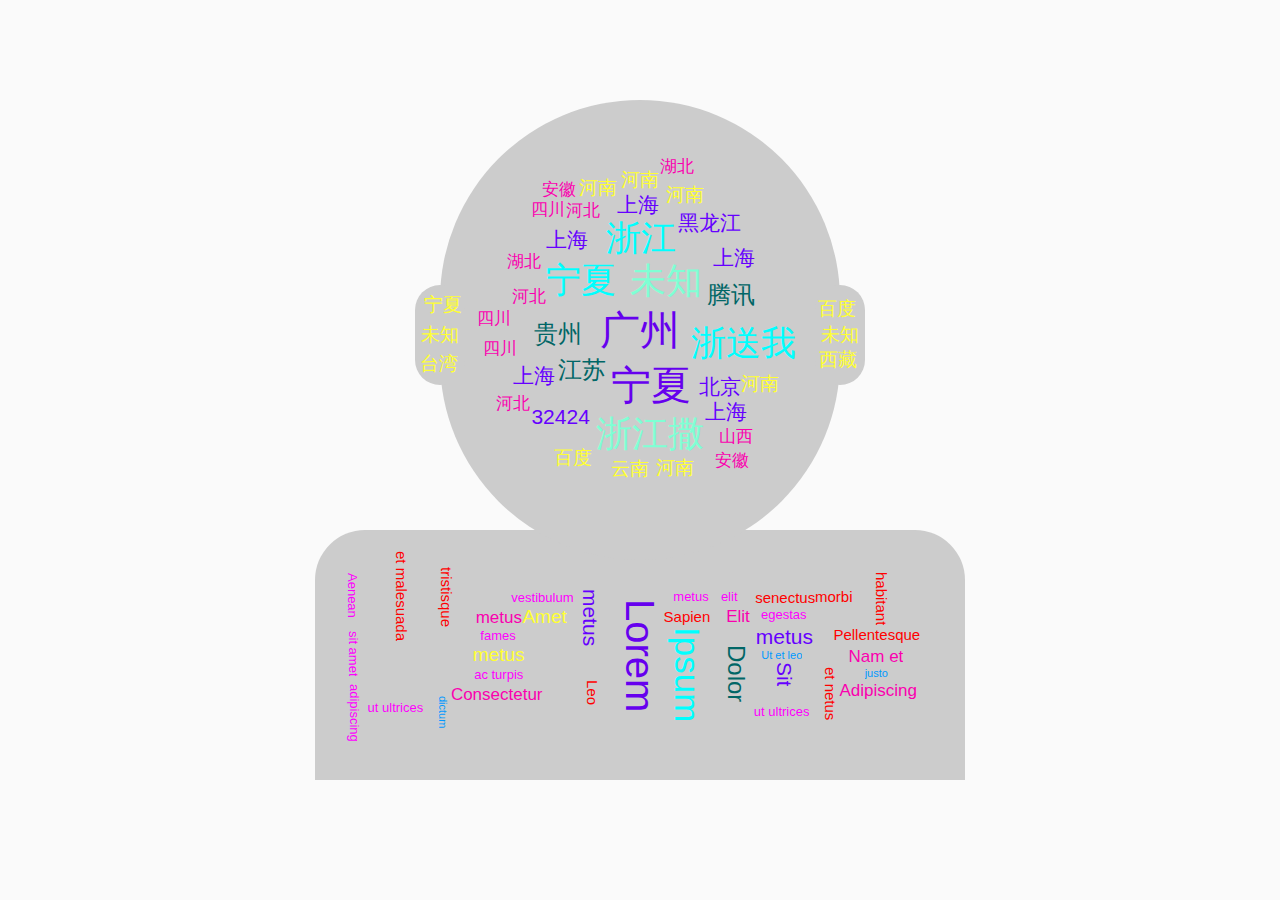
==== commit 668798f3: "Merge branch 'master' of https://github.com/zhouzheboa/volchart.git" ====
--- a/src/index.html
+++ b/src/index.html
@@ -11,7 +11,6 @@
 <script src="./assets/scripts/jQuery/jqcloud-1.0.4.js"></script>
 <script src="./assets/scripts/jQuery/jQueryUI/jquery-ui.min.js"></script> 
     <script type="text/javascript">
-<<<<<<< HEAD
 var data = [
 		['广州', 13, 100],
 		['浙江', 10, 123],
@@ -144,13 +143,13 @@
         {text: "宁夏", weight: 1}
  ];
 var word_list1 = [
-        {text: "Lorem", weight: 13},
+        {text: "Lorem", weight: 13, html: {"class": "vertical"}},
         {text: "Ipsum", weight: 10.5, html: {"class": "vertical"}},
-        {text: "Dolor", weight: 9.4},
+        {text: "Dolor", weight: 9.4, html: {"class": "vertical"}},
         {text: "Sit", weight: 8, html: {"class": "vertical"}},
         {text: "Amet", weight: 6.2},
         {text: "Consectetur", weight: 5},
-        {text: "Adipiscing", weight: 5, html: {"class": "vertical"}},
+        {text: "Adipiscing", weight: 5},
         {text: "Elit", weight: 5},
         {text: "Nam et", weight: 5},
         {text: "Leo", weight: 4, html: {"class": "vertical"}},
@@ -160,7 +159,7 @@
         {text: "morbi", weight: 3},
         {text: "tristisque", weight: 3, html: {"class": "vertical"}},
         {text: "senectus", weight: 3},
-        {text: "et netus", weight: 3},
+        {text: "et netus", weight: 3, html: {"class": "vertical"}},
         {text: "et malesuada", weight: 3, html: {"class": "vertical"}},
         {text: "fames", weight: 2},
         {text: "ac turpis", weight: 2},
@@ -181,7 +180,16 @@
         {text: "Curabitur", weight: 1},
         {text: "diam", weight: 1, html: {"class": "vertical"}},
         {text: "metus", weight: 1},
-        {text: "metus", weight: 1},
+        {text: "metus", weight: 1, html: {"class": "vertical"}},
+        {text: "metus", weight: 1},
+        {text: "metus", weight: 7, html: {"class": "vertical"}},
+        {text: "metus", weight: 6},
+        {text: "metus", weight: 5},
+        {text: "metus", weight: 1},
+        {text: "metus", weight: 1, html: {"class": "vertical"}},
+        {text: "metus", weight: 8},
+        {text: "metus", weight: 1},
+        {text: "metus", weight: 1, html: {"class": "vertical"}},
         {text: "metus", weight: 1},
         {text: "at molestie", weight: 1},
         {text: "purus", weight: 1, html: {"class": "vertical"}},
@@ -268,308 +276,6 @@
 	var word_list = eval("[" + string_list + "]");
 // 	var word_list1 = eval("[" + word_list1 + "]");
 // 	var word_list2 = eval("[" + string_list2 + "]");
-=======
-//     		$(function(){
-//     			var circle = getCy();
-//     			var hotNumber = ["1","5","8","10","15",'30','20','30','22','12','50','40','48','36','35','26', '23','28','41', '36'];
-//     			var colorArr = ["#0099FF","#Fe00Fe","#FF0000" ,"#Fa00aF"," #FFFF33","#6600FF","#006666"," #00FFFF","#7FFFD4","#6600ee"];
-//     			var strArr = ["百度","Volvo","BMW","福特","尼桑",'互联网','爱好','性别','大数据','流量套餐','VIP客户等级','智能手机类型','生效日期','基本套餐','智能手机类型','合约用户',   '停机用户（日）','开户所在县市','客户归属地', '基本月租费(月)'];
-//     			var colorIndex = 0;
-//     			for(var i=0,len = strArr.length;i<len;i++){
-// 	    			var font = Math.floor(hotNumber[i]*1/10)*12 >= 12 ? Math.floor(hotNumber[i]*1/10)*12 : 12;
-// 	    			var width ="auto";
-// 	    			if(font>20&&font<30){
-// 	    				width = 25+"px";
-// 	    			} 
-// 	    			colorIndex = colorIndex > 9 ? 0 : colorIndex;
-// 	    			colorIndex ++;
-// 	    			var color = colorArr[colorIndex];
-//     				var $html = $('<span style="font-size:'+font+'px;width:'+width+';color:'+color+';">'+strArr[i]+'</span>');
-//     				var x =  0;
-//     				var y = 0;
-//     				if(i%2 == 0){
-//     					$(".ui-person-tag").append($html);
-// 	    				var spanList = $(".ui-person-tag  span");
-// 	    				if(spanList.length > 0){
-// 		    				for(var j=0,leng = spanList.length; j < leng ; j++){
-// 		    					console.log(spanList[j]);
-// 		    					x += $(spanList[j]).offset().left + $(spanList[j]).width();
-// 		    					if(x > 400){
-// 		    						x = 0;
-// 		    					}
-// 		    				}
-// 	    				}
-// 	    				$html.css({
-// 	    					left :x
-// 	    				});
-//     				}else{
-//     					$(".ui-person-body").append($html);
-//     				}
-//     			}
-//     		});
-//     		function getCy(){
-//     			var r = $(".ui-person-head").width()/2;
-//     			var x = $(".ui-person-head").offset().left + $(".ui-person-head").width()/2;
-//     			var y = $(".ui-person-head").offset().top + $(".ui-person-head").height()/2;
-//     			var s = Math.PI * r * r;
-//     			return {"x":x,"y":y,"r":r,"s":s};
-//     		}
-var data = [
-		['广州', 13, 100],
-		['浙江', 10, 123],
-		['浙送我', 10, 123],
-		['浙江撒', 11, 123],
-		['江苏', 9, 222],
-		['北京', 8, 111],
-		['上海', 7, 111],
-		['河南', 6, 111],
-		['河北', 5, 111],
-		['四川', 5, 111],
-		['安徽', 5, 111],
-		['湖北', 5, 111],
-		['福建', 4, 111],
-		['辽宁', 4, 333],
-		['湖南', 3, 111],
-		['陕西', 3, 111],
-		['广西', 3, 111],
-		['江西', 3, 444],
-		['重庆', 3, 111],
-		['天津', 3, 111],
-		['云南', 6, 111],
-		['山西', 5, 111],
-		['黑龙江', 7, 111],
-		['吉林', 2, 111],
-		['内蒙古', 2, 111],
-		['贵州', 9, 111],
-		['甘肃', 2, 111],
-		['海南', 2, 111],
-		['宁夏', 10, 111],
-		['宁夏', 2, 111],
-		['宁夏', 13, 111],
-		['上海', 7, 111],
-		['河南', 6, 111],
-		['河北', 5, 111],
-		['四川', 5, 111],
-		['安徽', 5, 111],
-		['湖北', 5, 111],
-		['福建', 4, 111],
-		['辽宁', 4, 111],
-		['湖南', 3, 111],
-		['陕西', 3, 111],
-		['广西', 3, 111],
-		['江西', 3, 111],
-		['重庆', 3, 111],
-		['天津', 3, 111],
-		['云南', 2, 111],
-		['山西', 2, 111],
-		['黑龙江', 2, 111],
-		['吉林', 2, 111],
-		['内蒙古', 2, 111],
-		['贵州', 2, 111],
-		['甘肃', 2, 111],
-		['海南', 2, 111],
-		['宁夏', 2, 111],
-		['宁夏', 2, 111],
-		['宁夏', 2, 111],
-		['上海', 7, 111],
-		['河南', 6, 111],
-		['河北', 5, 111],
-		['四川', 5, 111],
-		['安徽', 5, 111],
-		['湖北', 5, 111],
-		['福建', 4, 111],
-		['辽宁', 4, 111],
-		['湖南', 3, 111],
-		['陕西', 3, 111],
-		['广西', 3, 111],
-		['江西', 3, 111],
-		['重庆', 3, 111],
-		['天津', 3, 111],
-		['云南', 2, 111],
-		['山西', 2, 111],
-		['黑龙江', 2, 111],
-		['吉林', 2, 111],
-		['内蒙古', 2, 111],
-		['贵州', 2, 111],
-		['甘肃', 2, 111],
-		['海南', 2, 111],
-		['宁夏', 2, 111],
-		['宁夏', 2, 111],
-		['宁夏', 2, 111],
-		['上海', 7, 111],
-		['河南', 6, 111],
-		['河北', 5, 111],
-		['宁夏', 2, 111],
-		['宁夏', 2, 111],
-		['宁夏', 2, 111],
-		['上海', 7, 111],
-		['河南', 6, 111],
-		['河北', 5, 111],
-		['四川', 5, 111],
-		['安徽', 5, 111],
-		['湖北', 5, 111],
-		['福建', 4, 111],
-		['辽宁', 4, 111],
-		['湖南', 3, 111],
-		['陕西', 3, 111],
-		['广西', 3, 111],
-		['江西', 3, 111],
-		['重庆', 3, 111],
-		['天津', 3, 111],
-		['云南', 2, 111],
-		['山西', 2, 111],
-		['黑龙江', 2, 111],
-		['吉林', 2, 111],
-		['内蒙古', 2, 111],
-		['贵州', 2, 111],
-		['甘肃', 2, 111],
-		['海南', 2, 111],
-		['宁夏', 2, 111],
-		['宁夏', 2, 111],
-		['宁夏', 2, 111],
-		['宁夏', 2, 111],
-		['宁夏', 2, 111],
-		['宁23', 2, 111],
-		['32424', 8, 111],
-		['百度', 6, 111],
-		['腾讯', 9, 111],
-		['青海', 1, 111],
-		['西藏', 1, 111],
-		['香港', 3, 111],
-		['未知', 12, 111],
-		['台湾', 1, 111]
-	];
-	
-var data1 = [
-		['广州', 13, 100],
-		['江苏', 9, 222],
-		['北京', 8, 111],
-		['上海', 7, 111],
-		['河南', 6, 111],
-		['河北', 5, 111],
-		['四川', 5, 111],
-		['安徽', 5, 111],
-		['湖北', 5, 111],
-		['福建', 4, 111],
-		['辽宁', 4, 333],
-		['湖南', 3, 111],
-		['陕西', 4, 111],
-		['广西', 6, 111],
-		['江西', 7, 444],
-		['重庆', 3, 111],
-		['天津', 6, 111],
-		['云南', 6, 111],
-		['山西', 5, 111],
-		['黑龙江', 7, 111],
-		['吉林', 2, 111],
-		['内蒙古', 2, 111],
-		['贵州', 9, 111],
-		['甘肃', 6, 111],
-		['海南', 7, 111],
-		['宁夏', 3, 111],
-		['浙江', 10, 123],
-		['江苏', 9, 222],
-		['北京', 7, 111],
-		['河南', 6, 111],
-		['河北', 7, 111],
-		['辽宁', 7, 333],
-		['湖南', 3, 111],
-		['重庆', 3, 111],
-		['天津', 3, 111],
-		['云南', 6, 111],
-		['山西', 7, 111],
-		['黑龙江', 7, 111],
-		['吉林', 2, 111],
-		['内蒙古', 2, 111],
-		['贵州', 4, 111],
-		['甘肃', 2, 111],
-		['海南', 2, 111],
-		['宁夏', 2, 111],
-		['河南', 6, 111],
-		['河北', 5, 111],
-		['四川', 5, 111],
-		['安徽', 5, 111],
-		['湖北', 5, 111],
-		['福建', 4, 111],
-		['辽宁', 4, 111],
-		['湖南', 5, 111],
-		['陕西', 8, 111],
-		['广西', 7, 111],
-		['海南', 6, 111],
-		['宁夏', 7, 111],
-		['贵州', 5, 111],
-		['甘肃', 2, 111],
-		['海南', 2, 111],
-		['河北', 7, 111],
-		['宁夏', 2, 111],
-		['河南', 6, 111],
-		['河北', 5, 111],
-		['四川', 5, 111],
-		['安徽', 5, 111],
-		['湖北', 5, 111],
-		['福建', 4, 111],
-		['辽宁', 4, 111],
-		['湖南', 3, 111],
-		['陕西', 3, 111],
-		['重庆', 3, 111],
-		['天津', 3, 111],
-		['云南', 2, 111],
-		['山西', 2, 111],
-		['吉林', 2, 111],
-		['贵州', 2, 111],
-		['甘肃', 2, 111],
-		['海南', 2, 111],
-		['宁夏', 2, 111],
-		['宁23', 2, 111],
-		['宁23', 2, 111],
-		['青海', 1, 111],
-		['青海', 1, 111],
-		['青海',6, 111],
-		['西藏', 1, 111],
-		['香港', 3, 111],
-		['台湾', 1, 111]
-	];
-	
-	var string_ = "";
-	for (var i = 0; i < data.length; i++) {
-		var string_f = data[i][0];
-		var string_n = data[i][1];
-		string_ += "{text: '" + string_f + "', weight: '" + string_n + "',html: {'class': 'span_list',onmouseover:'on_mouseover(this,event)',onmouseout:'on_mouseout()'}},";
-	}
-	var string_1 = "";
-	for (var i = 0; i < data1.length; i++) {
-		var string_f = data1[i][0];
-		var string_n = data1[i][1];
-		string_1 += "{text: '" + string_f + "', weight: '" + string_n + "',html: {'class': 'span_list',onmouseover:'on_mouseover(this,event)',onmouseout:'on_mouseout()'}},";
-	}
-
-	function on_mouseover(e, ev) {
-		var txt = $(e).html();
-		ev = ev || event;
-		var html =  "";
-		$.each(data, function(i, item) {
-			if(txt == item[0]){
-				html = item[0]+"<br />曝光数"+item[1]+"<br />"+item[2];
-				return;
-			}
-		});
-		$(".append_div").remove();
-		$(".ui-tag-cloud").after("<div class='append_div' style='left:" + ev.clientX + "px; top:" + ev.clientY + "px; '>" + html + "</div>");
-	}
-	$(function() {
-		$("#my_favorite_latin_words").jQCloud(word_list,{
-			colorArr : ["#0099FF","#Fe00Fe","#FF0000" ,"#Fa00aF"," #FFFF33","#6600FF","#006666"," #00FFFF","#7FFFD4","#6600ee"]
-		});
-		$("#rectangular").jQCloud(word_list1,{
-			colorArr : ["#0099FF","#Fe00Fe","#FF0000" ,"#Fa00aF"," #FFFF33","#6600FF","#006666"," #00FFFF","#7FFFD4","#6600ee"],
-			shape: "rectangular"
-		});
-	});
-	var string_list = string_;
-	var string_list1 = string_1;
-	var word_list = eval("[" + string_list + "]");
-	var word_list1 = eval("[" + string_list1 + "]");
->>>>>>> branch 'master' of https://github.com/zhouzheboa/volchart.git
 
 	function on_mouseout() {
 		$(".append_div").remove();
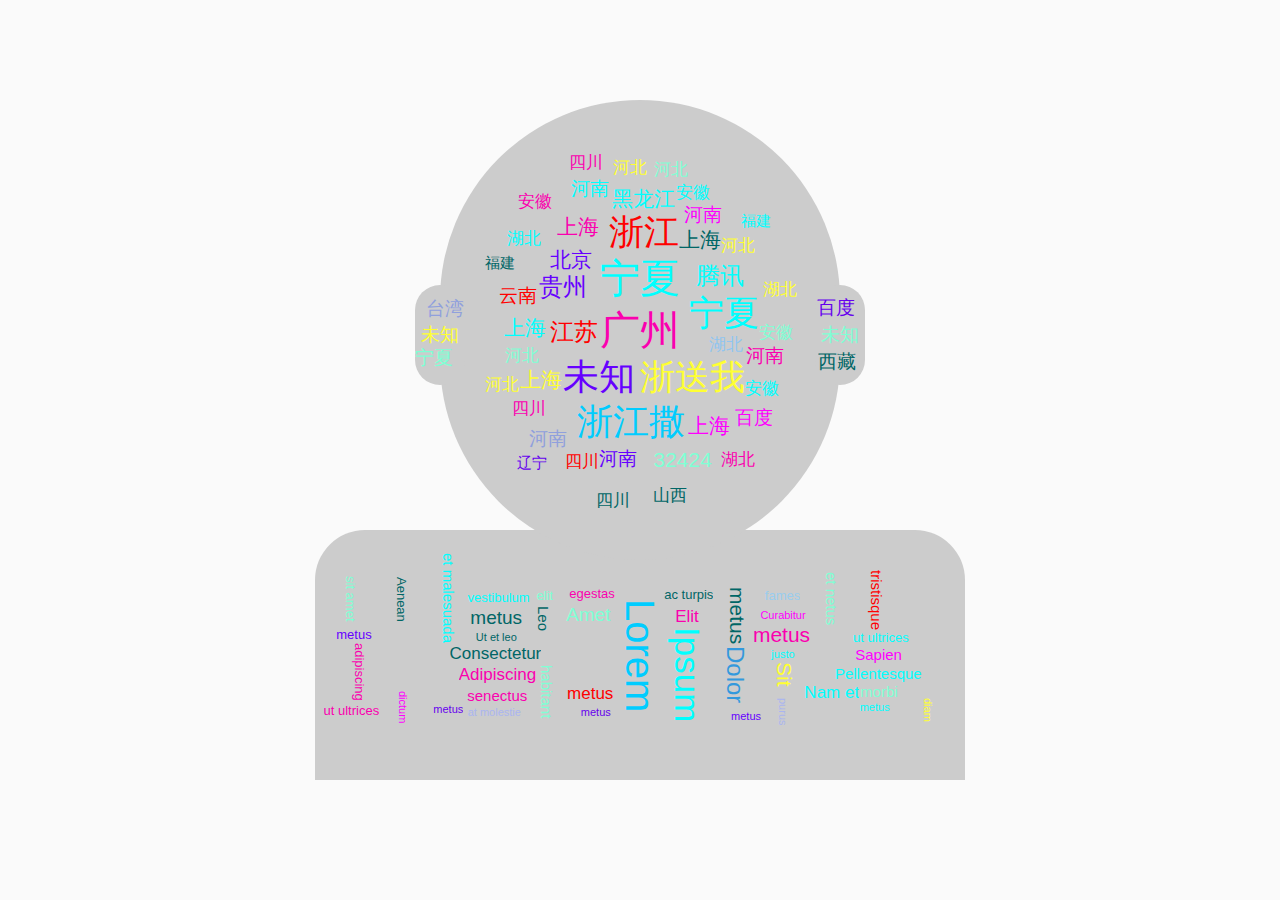
==== commit 10b7c2a0: "提交动画" ====
--- a/src/index.html
+++ b/src/index.html
@@ -6,6 +6,7 @@
 <link rel="stylesheet" href="./assets/styles/base.css" />
 <link rel="stylesheet" href="./assets/styles/jQueryUI/jquery-ui.min.css" />
 <link rel="stylesheet" href="./assets/styles/tag-colud.css" />
+<link rel="stylesheet" href="./assets/styles/animate.css" />
 
 <script src="./assets/scripts/jQuery/jquery-1.12.4.js"></script>
 <script src="./assets/scripts/jQuery/jqcloud-1.0.4.js"></script>
@@ -254,20 +255,24 @@
 	$(function() {
 		$("#my_favorite_latin_words").jQCloud(word_list,{
 			rotate:true,
+			animateClass:"zoomInDown",
 			colorArr : ["#0099FF","#Fe00Fe","#FF0000" ,"#Fa00aF"," #FFFF33","#6600FF","#006666"," #00FFFF","#7FFFD4","#6600ee"]
 		});
 		$("#rectangular").jQCloud(word_list1,{
 			colorArr : ["#0099FF","#Fe00Fe","#FF0000" ,"#Fa00aF"," #FFFF33","#6600FF","#006666"," #00FFFF","#7FFFD4","#6600ee"],
 			shape: "rectangular",
 			rotate:false,
+			animateClass:"bounceInDown",
 		});
 		$(".ui-person-ear.fleft").jQCloud(data2,{
 			colorArr : ["#0099FF","#Fe00Fe","#FF0000" ,"#Fa00aF"," #FFFF33","#6600FF","#006666"," #00FFFF","#7FFFD4","#6600ee"],
 			rotate:false,
+			animateClass:"bounceInDown",
 		});
 		$(".ui-person-ear.fright").jQCloud(data2,{
 			colorArr : ["#0099FF","#Fe00Fe","#FF0000" ,"#Fa00aF"," #FFFF33","#6600FF","#006666"," #00FFFF","#7FFFD4","#6600ee"],
 			rotate:false,
+			animateClass:"bounceInDown",
 		});
 	});
 	var string_list = string_;
--- a/src/assets/styles/tag-colud.css
+++ b/src/assets/styles/tag-colud.css
@@ -1,50 +1,59 @@
-.ui-tag-cloud{
-	width: 650px;
+.ui-tag-cloud {
+	max-width: 650px;
 	overflow: hidden;
 	position: relative;
 	margin: 100px auto;
-}
-.ui-tag-cloud > div{
+	width: 100%;
+}
+
+.ui-tag-cloud>div {
 	background-color: #ccc;
 }
-.ui-tag-cloud > .ui-person-head{
-	width: 400px; 
-    height: 460px;
-    border-radius: 200px;
-    position: relative;
-    z-index: 11;
-    margin: 0 auto;
-}
-.ui-tag-cloud > .ui-person-head > .ui-person-ear{
+
+.ui-tag-cloud>.ui-person-head {
+	width: 400px;
+	height: 460px;
+	border-radius: 200px;
+	position: relative;
+	z-index: 11;
+	margin: 0 auto;
+}
+
+.ui-tag-cloud>.ui-person-head>.ui-person-ear {
 	width: 50px;
 	height: 100px;
 	border-radius: 50px;
 	background-color: #ccc;
 	position: absolute;
 }
-.ui-tag-cloud > .ui-person-head > .ui-person-ear.fleft{
+
+.ui-tag-cloud>.ui-person-head>.ui-person-ear.fleft {
 	margin: 185px 0 0 -25px;
 }
-.ui-tag-cloud > .ui-person-head > .ui-person-ear.fright{
+
+.ui-tag-cloud>.ui-person-head>.ui-person-ear.fright {
 	margin: 185px -25px 0 0;
 	right: 0px;
 }
-.ui-tag-cloud > .ui-person-head > .ui-person-tag{
+
+.ui-tag-cloud>.ui-person-head>.ui-person-tag {
 	width: 400px;
 	height: 460px;
 	padding: 30px;
 	border-radius: 200px;
 	overflow: hidden;
 }
-.ui-tag-cloud > .ui-person-body{
+
+.ui-tag-cloud>.ui-person-body {
 	width: 650px;
-	margin: -30px  0 0;
-	height: 250px; 
-    border-top-left-radius: 50px;
-    border-top-right-radius: 50px;
-    overflow: hidden;
-}
-.ui-tag-cloud span{
+	margin: -30px 0 0;
+	height: 250px;
+	border-top-left-radius: 50px;
+	border-top-right-radius: 50px;
+	overflow: hidden;
+}
+
+.ui-tag-cloud span {
 	position: absolute;
 	overflow: hidden;
 	line-height: 1.2;
@@ -52,60 +61,165 @@
 	display: inline-block;
 }
 /* fonts */
-
 div.jqcloud {
-  font-family: "微软雅黑", "微软雅黑", sans-serif;
-  font-size: 10px;
-  line-height: normal;
+	font-family: "微软雅黑", "微软雅黑", sans-serif;
+	font-size: 10px;
+	line-height: normal;
 }
 
 div.jqcloud a {
-  font-size: inherit;
-  text-decoration: none;
-}
-
-div.jqcloud span.w10 { font-size: 400%; }
-div.jqcloud span.w9 { font-size: 360%; }
-div.jqcloud span.w8 { font-size: 350%; }
-div.jqcloud span.w7 { font-size: 240%; }
-div.jqcloud span.w6 { font-size: 210%; }
-div.jqcloud span.w5 { font-size: 190%; }
-div.jqcloud span.w4 { font-size: 170%; }
-div.jqcloud span.w3 { font-size: 150%; }
-div.jqcloud span.w2 { font-size: 130%; }
-div.jqcloud span.w1 { font-size: 110%; }
+	font-size: inherit;
+	text-decoration: none;
+}
+
+div.jqcloud span.w10 {
+	font-size: 400%;
+}
+
+div.jqcloud span.w9 {
+	font-size: 360%;
+	transition: font-size 2s;
+	-moz-transition: font-size 2s; /* Firefox 4 */
+	-webkit-transition: font-size 2s; /* Safari 和 Chrome */
+	-o-transition: font-size 2s; /* Opera */
+}
+
+div.jqcloud span.w8 {
+	font-size: 350%;
+	transition: font-size 2s;
+	-moz-transition: font-size 2s; /* Firefox 4 */
+	-webkit-transition: font-size 2s; /* Safari 和 Chrome */
+	-o-transition: font-size 2s; /* Opera */
+}
+
+div.jqcloud span.w7 {
+	font-size: 240%;
+	transition: font-size 2s;
+	-moz-transition: font-size 2s; /* Firefox 4 */
+	-webkit-transition: font-size 2s; /* Safari 和 Chrome */
+	-o-transition: font-size 2s; /* Opera */
+}
+
+div.jqcloud span.w6 {
+	font-size: 210%;
+	transition: font-size 2s;
+	-moz-transition: font-size 2s; /* Firefox 4 */
+	-webkit-transition: font-size 2s; /* Safari 和 Chrome */
+	-o-transition: font-size 2s; /* Opera */
+}
+
+div.jqcloud span.w5 {
+	font-size: 190%;
+	transition: fontSize 2s;
+	-moz-transition: font-size 2s; /* Firefox 4 */
+	-webkit-transition: font-size 2s; /* Safari 和 Chrome */
+	-o-transition: font-size 2s; /* Opera */
+}
+
+div.jqcloud span.w4 {
+	font-size: 170%;
+}
+
+div.jqcloud span.w3 {
+	font-size: 150%;
+}
+
+div.jqcloud span.w2 {
+	font-size: 130%;
+}
+
+div.jqcloud span.w1 {
+	font-size: 110%;
+}
 
 /* colors */
-
-div.jqcloud { color: #09f; }
-div.jqcloud a { color: inherit; }
-div.jqcloud span:hover { color: red; font-size: 40px; font-weight: bold;}
-div.jqcloud span.w10 { color: #0cf; }
-div.jqcloud span.w9 { color: #0cf; }
-div.jqcloud span.w8 { color: #0cf; }
-div.jqcloud span.w7 { color: #39d; }
-div.jqcloud span.w6 { color: #90c5f0; }
-div.jqcloud span.w5 { color: #90a0dd; }
-div.jqcloud span.w4 { color: #90c5f0; }
-div.jqcloud span.w3 { color: #a0ddff; }
-div.jqcloud span.w2 { color: #99ccee; }
-div.jqcloud span.w1 { color: #aab5f0; }
+div.jqcloud {
+	color: #09f;
+}
+
+div.jqcloud a {
+	color: inherit;
+}
+
+div.jqcloud span:hover {
+	color: red;
+	font-size: 40px;
+	font-weight: bold;
+	transition: font-size 1s;
+	-moz-transition: font-size 1s; /* Firefox 4 */
+	-webkit-transition: font-size 1s ease-in; /* Safari 和 Chrome */
+	-o-transition: font-size 1s; /* Opera */
+}
+div.jqcloud span.w10 {
+	color: #0cf;
+}
+
+div.jqcloud span.w9 {
+	color: #0cf;
+}
+
+div.jqcloud span.w8 {
+	color: #0cf;
+}
+
+div.jqcloud span.w7 {
+	color: #39d;
+}
+
+div.jqcloud span.w6 {
+	color: #90c5f0;
+}
+
+div.jqcloud span.w5 {
+	color: #90a0dd;
+}
+
+div.jqcloud span.w4 {
+	color: #90c5f0;
+}
+
+div.jqcloud span.w3 {
+	color: #a0ddff;
+}
+
+div.jqcloud span.w2 {
+	color: #99ccee;
+}
+
+div.jqcloud span.w1 {
+	color: #aab5f0;
+}
+
 div.jqcloud span.vertical {
-        -webkit-writing-mode: vertical-rl;
-        writing-mode: tb-rl;
-      }
+	-webkit-writing-mode: vertical-rl;
+	writing-mode: tb-rl;
+}
 
 /* layout */
-
 div.jqcloud {
-  overflow: hidden;
-  position: relative;
-}
-
-div.jqcloud span { padding: 0; }
+	overflow: hidden;
+	position: relative;
+}
+
+div.jqcloud span {
+	padding: 0;
+/* 	-webkit-animation:fontSize 1s linear; */
+/*     -moz-animation:fontSize 1s linear; */
+/*     -o-animation:fontSize 1s linear ; */
+/*     animation:fontSize 1s linear ; */
+	transition: font-size 2s;
+	-moz-transition: font-size 2s; /* Firefox 4 */
+	-webkit-transition: font-size 2s ease-in; /* Safari 和 Chrome */
+	-o-transition: font-size 2s; /* Opera */
+}
 
 .append_div {
-	background: black;color:#FFFFFF; opacity:0.3; text-align: center; position: fixed; height: 100px; width: 80px; z-index: 20;
-}
-
-
+	background: black;
+	color: #FFFFFF;
+	opacity: 0.3;
+	text-align: center;
+	position: fixed;
+	height: 100px;
+	width: 80px;
+	z-index: 20;
+}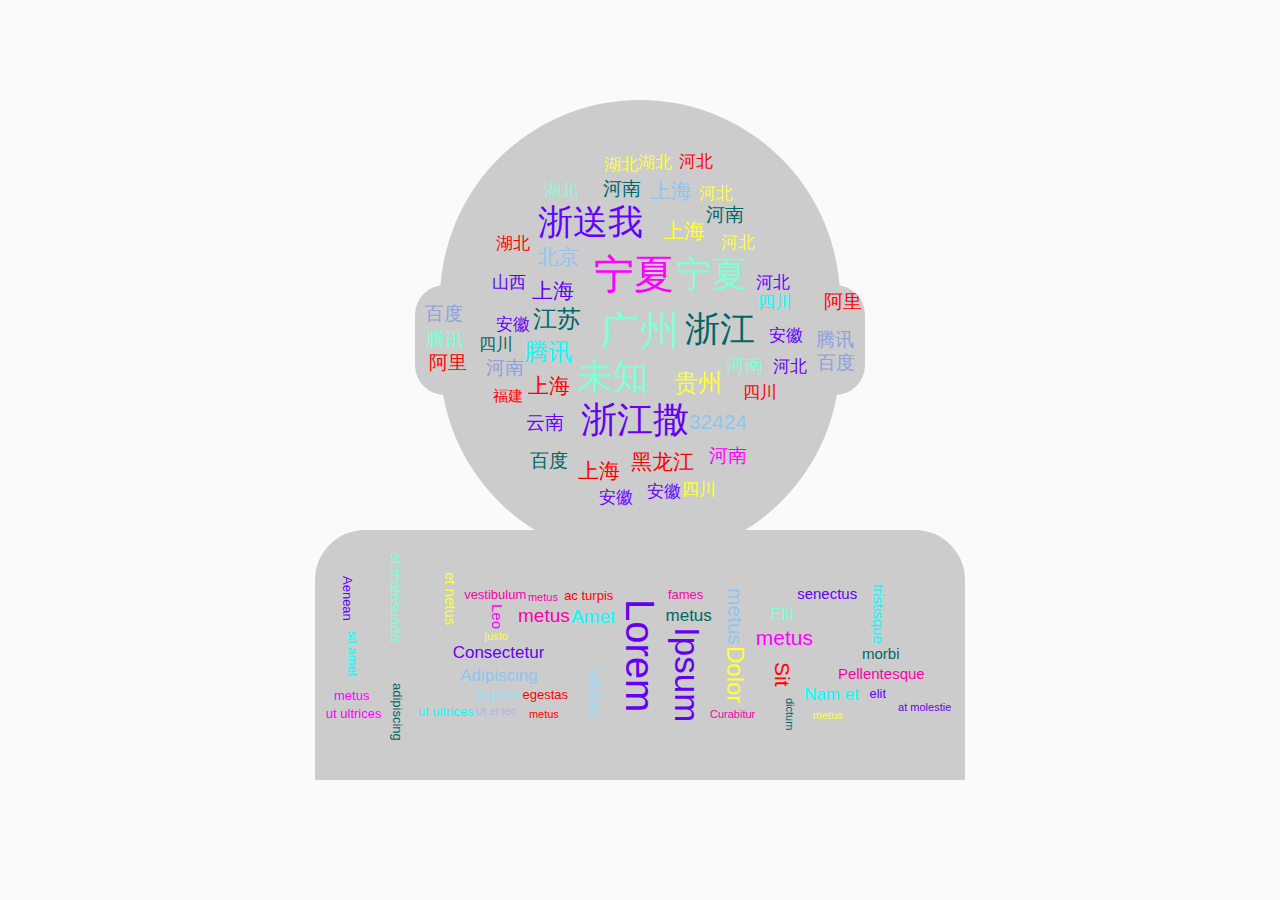
==== commit 3bd0d88f: "提交动画" ====
--- a/src/index.html
+++ b/src/index.html
@@ -137,11 +137,10 @@
 		['未知', 12, 111],
 		['台湾', 1, 111]
 	];
-var data2 = [  {text: "未知", weight: 1},
-        {text: "百度", weight: 1, html: {"class": "vertical"}},
-        {text: "台湾", weight: 1},
-        {text: "西藏", weight: 1},
-        {text: "宁夏", weight: 1}
+var data2 = [  
+        {text: "腾讯", weight: 1} ,
+        {text: "百度", weight: 1} ,
+        {text: "阿里", weight: 1} 
  ];
 var word_list1 = [
         {text: "Lorem", weight: 13, html: {"class": "vertical"}},
--- a/src/assets/styles/tag-colud.css
+++ b/src/assets/styles/tag-colud.css
@@ -20,8 +20,8 @@
 }
 
 .ui-tag-cloud>.ui-person-head>.ui-person-ear {
-	width: 50px;
-	height: 100px;
+	width: 60px;
+	height: 110px;
 	border-radius: 50px;
 	background-color: #ccc;
 	position: absolute;
